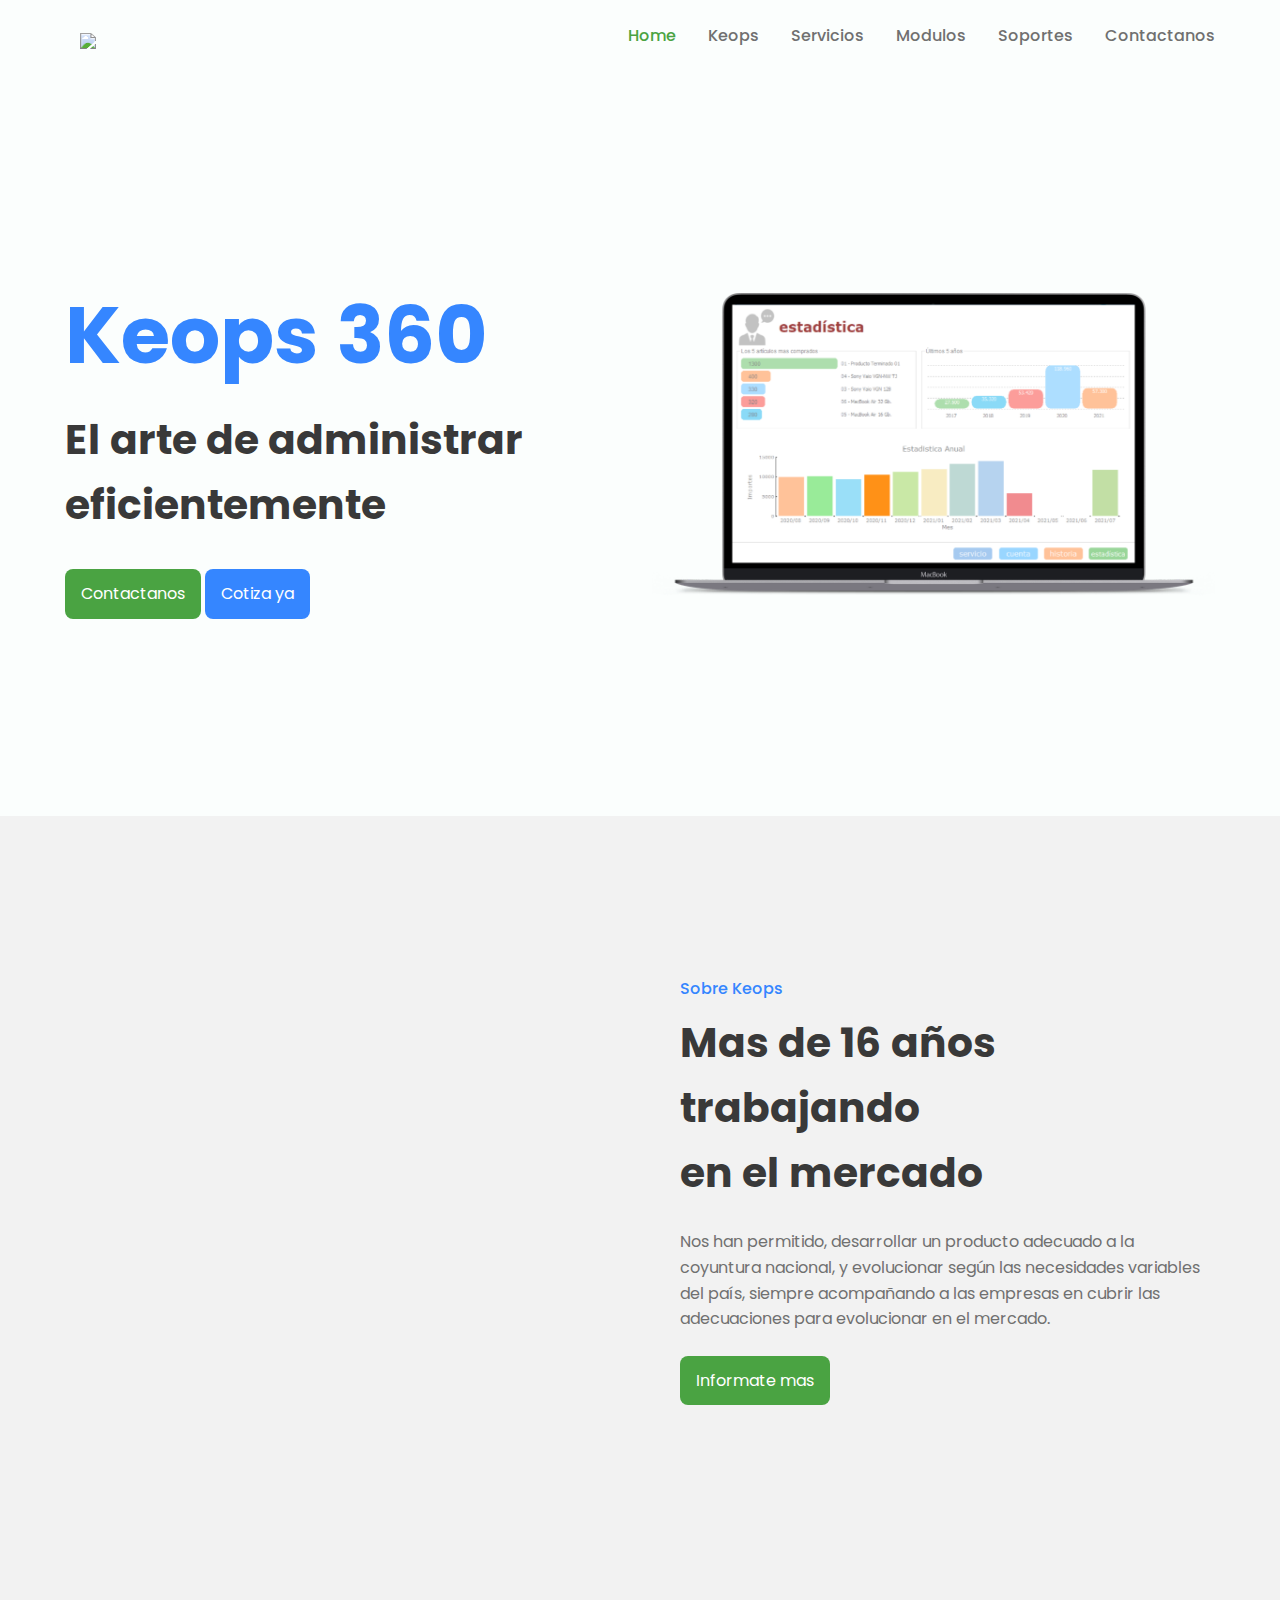
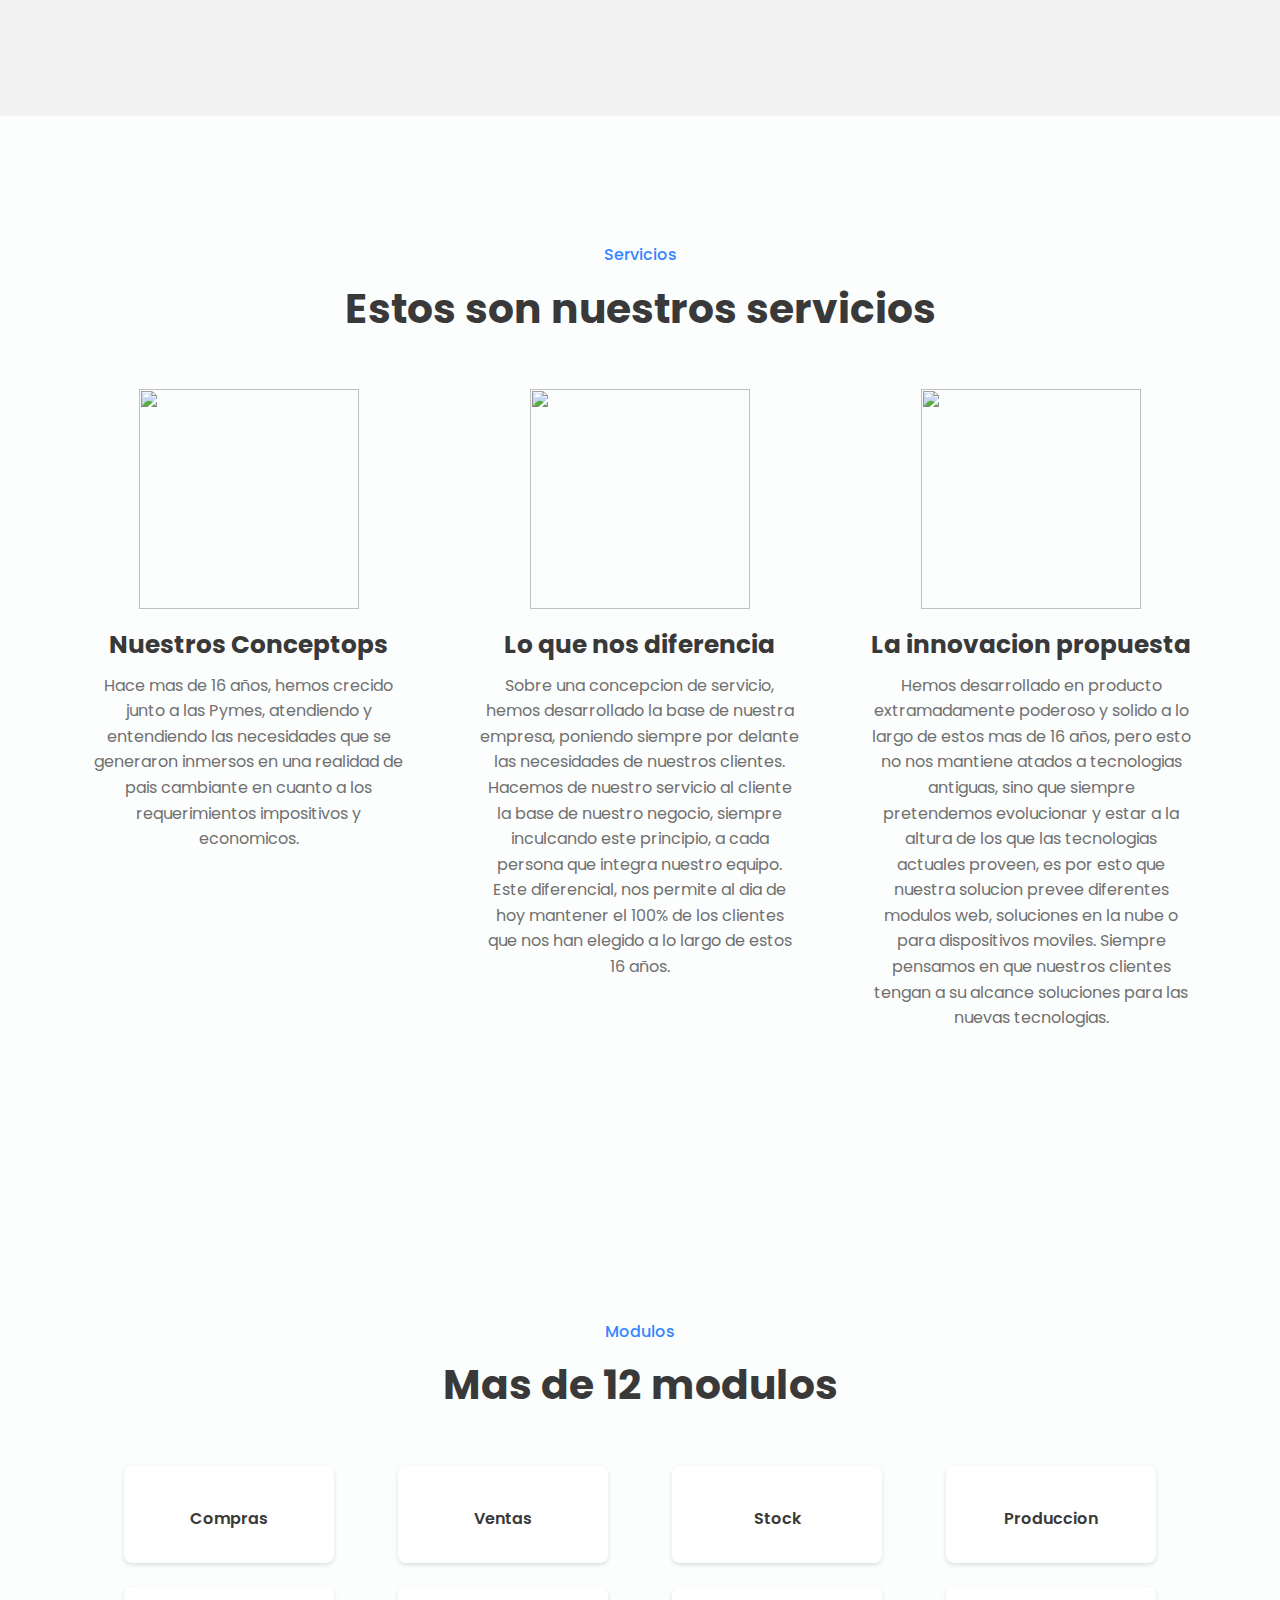
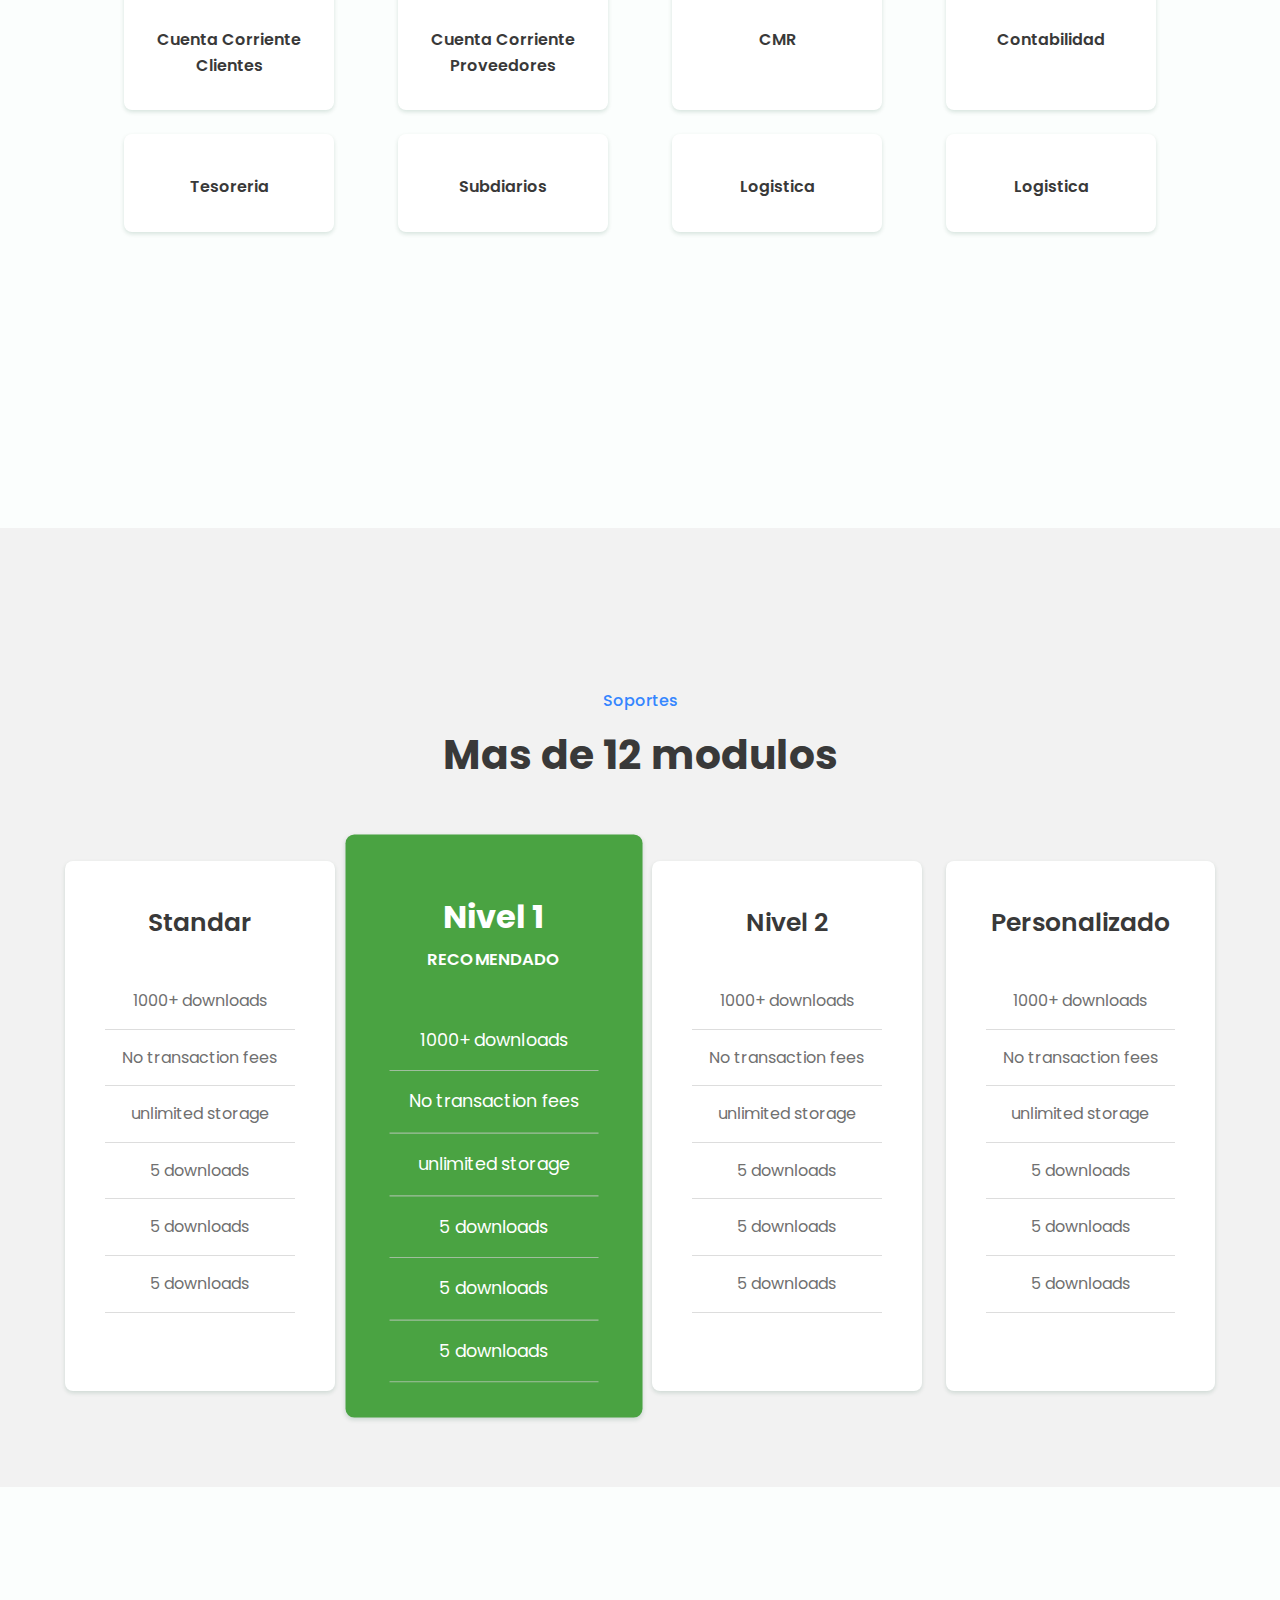
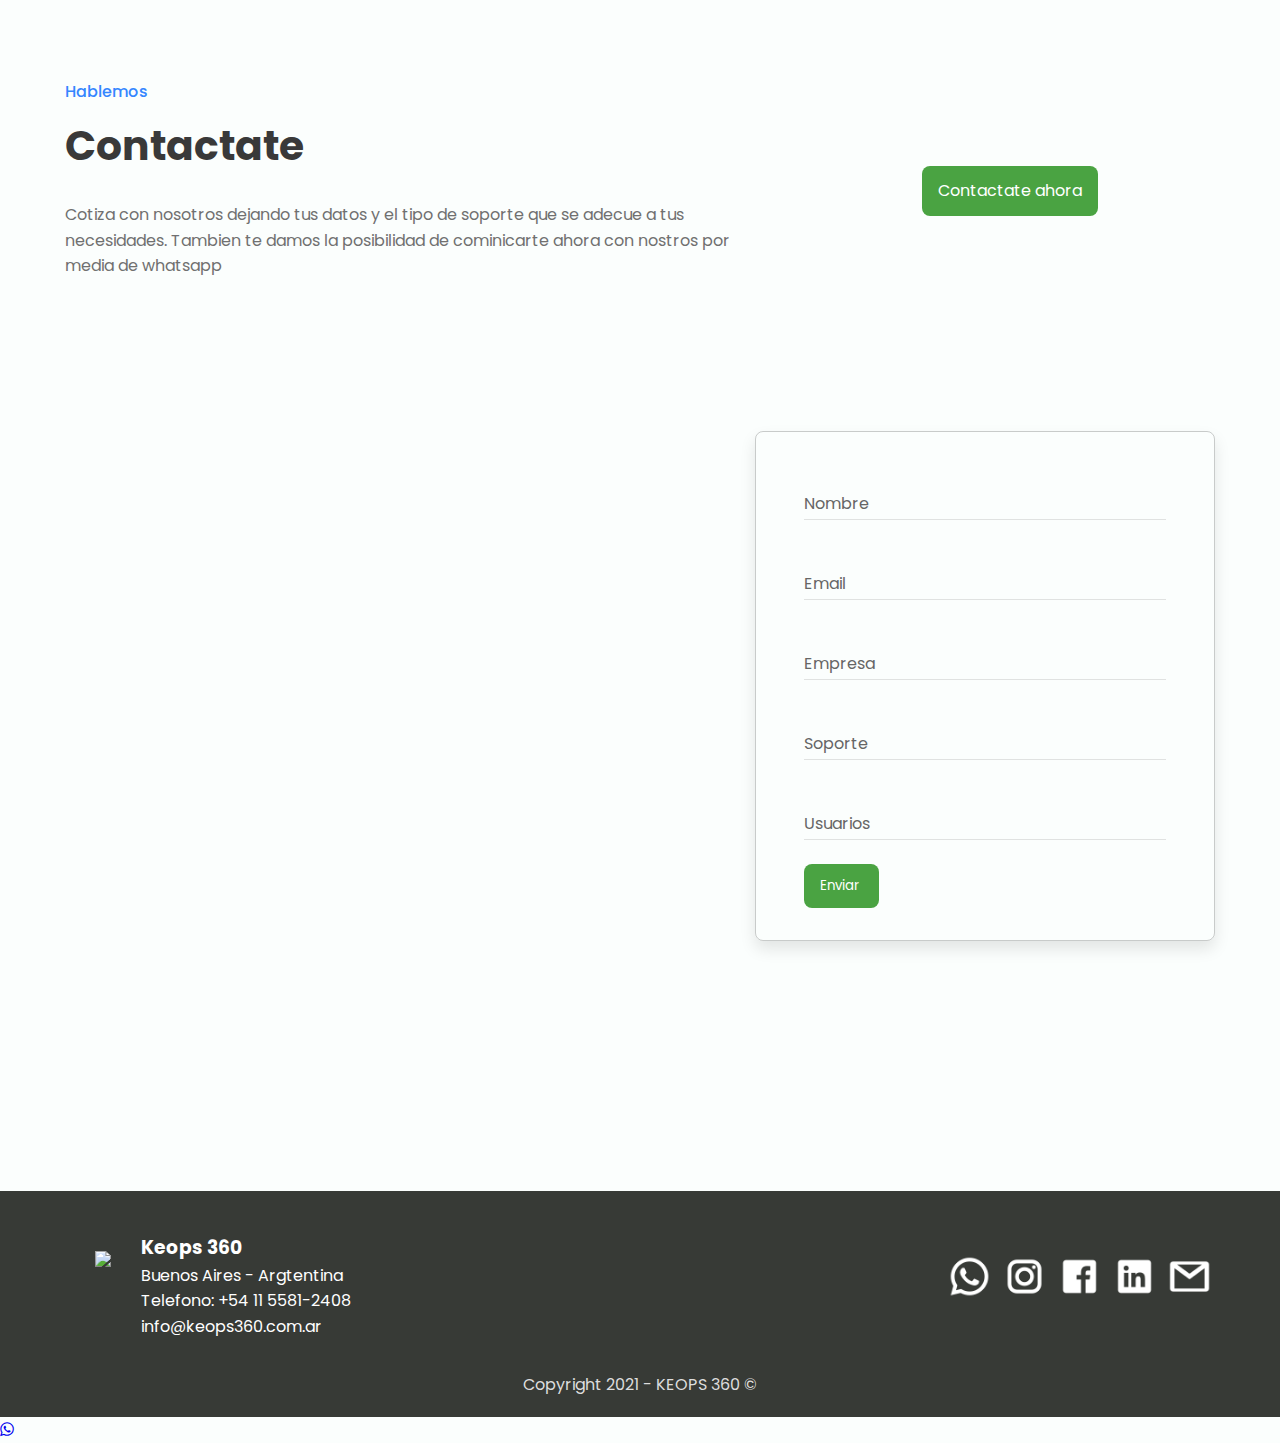
==== index.html @ cc4445fd "Update index.html" ====
<!DOCTYPE html>
<html lang="en">
    <head>
        
        <meta charset="UTF-8">
        <meta name="viewport" content="width=device-width, initial-scale=1.0">

        <!--========== BOX ICONS ==========-->
        <link href='https://cdn.jsdelivr.net/npm/boxicons@2.0.5/css/boxicons.min.css' rel='stylesheet'>

        <!--========== CSS ==========-->
        <link rel="stylesheet" href="assets/css/styles.css">
        <link rel="stylesheet" href="assets/css/wpp.css">
        <link rel="stylesheet" href="assets/css/soportes.css">

        <link rel="icon" href="/assets/img/logo-keops360.png">
        <title>Keops 360 - ERP</title>
        
    </head>
    <body>

        <!--========== SCROLL TOP ==========-->
        <a href="#" class="scrolltop" id="scroll-top">
            <i class='bx bx-chevron-up scrolltop__icon'></i>
        </a>

        <!--========== HEADER ==========-->
        <header class="l-header" id="header">
            <nav class="nav bd-container">
                <a href="#" class="nav__logo">
                    <img src="assets/img/keops360grande.png">
                </a>

                <div class="nav__menu" id="nav-menu">
                    <ul class="nav__list">
                        <li class="nav__item"><a href="#home" class="nav__link active-link">Home</a></li>
                        <li class="nav__item"><a href="#about" class="nav__link">Keops</a></li>
                        <li class="nav__item"><a href="#services" class="nav__link">Servicios</a></li>
                        <li class="nav__item"><a href="#menu" class="nav__link">Modulos</a></li>
                         <li class="nav__item"><a href="#soportes" class="nav__link">Soportes</a></li>
                        <li class="nav__item"><a href="#contact" class="nav__link">Contactanos</a></li>

                        <!-- <li><i class='bx bx-moon change-theme' id="theme-button"></i></li> -->
                    </ul>
                </div>

                <div class="nav__toggle" id="nav-toggle">
                    <i class='bx bx-menu'></i>
                </div>
            </nav>
            
        </header>

        <main class="l-main">
            <!--========== HOME ==========-->
            <section class="home" id="home">
                <div class="home__container bd-container bd-grid">
                    <div class="home__data">
                        <h1 class="home__title">Keops 360</h1>
                        <h2 class="home__subtitle">El arte de administrar <br> eficientemente</h2>
                        <a href="https://api.whatsapp.com/send/?phone=5491155812408"  class="button" target="_blank">Contactanos</a>
                        <a href="#contact"  class="button2">Cotiza ya</a>
                    </div>
    
                    <img src="assets/img/home-pc-sc4.png" alt="" class="home__img">
                </div>
            </section>

            <!--========== Water Wave ==========-->
            <section class="waves section" id="wave">
                <div class="wave wave1"></div>
                <div class="wave wave2"></div>
                <div class="wave wave3"></div>
            </section>
            <!--========== ABOUT ==========-->
            <section class="about section " id="about">
                <div class="about__container  bd-grid bd-container">
                    <div class="about__data">
                        <span class="section-subtitle about__initial">Sobre Keops</span>
                        <h2 class="section-title about__initial">Mas de 16 años trabajando<br>en el mercado</h2>
                        <p class="about__description">Nos han permitido, desarrollar un producto adecuado a la coyuntura nacional, y evolucionar según las necesidades variables del país, siempre acompañando a las empresas en cubrir las adecuaciones para evolucionar en el mercado.</p>
                        <a href="#contact" class="button">Informate mas </a>
                    </div>

                    <img src="assets/img/about1.jpg" alt="" class="about__img">
                </div>
            </section>

            <!--========== SERVICES ==========-->
            <section class="services section" id="services">
                <span class="section-subtitle ">Servicios</span>
                <h2 class="section-title ">Estos son nuestros servicios</h2>

                <div class="services__container  bd-grid  bd-container">
                    <div class="services__content">
                        <img class="services__img" src="/assets/img/conceptos.svg" > 
                        </img>
                        <h3 class="services__title">Nuestros Conceptops</h3>
                        <p class="services__description">Hace mas de 16 años, hemos crecido junto a las Pymes, atendiendo y entendiendo las necesidades que se generaron inmersos en una realidad de pais cambiante en cuanto a los requerimientos impositivos y economicos.</p>
                    </div>

                    <div class="services__content">
                        <img class="services__img" src="/assets/img/diferencia.svg" > 
                        </img>
                        <h3 class="services__title">Lo que nos diferencia</h3>
                        <p class="services__description">
                            Sobre una concepcion de servicio, hemos desarrollado la base de nuestra empresa, poniendo siempre por delante las necesidades de nuestros clientes. Hacemos de nuestro servicio al cliente la base de nuestro negocio, siempre inculcando este principio, a cada persona que integra nuestro equipo. Este diferencial, nos permite al dia de hoy mantener el 100% de los clientes que nos han elegido a lo largo de estos 16 años.</p>
                    </div>

                    <div class="services__content">
                        <img class="services__img"  src="/assets/img/innovacion.svg"> 
                        </img>
                        <h3 class="services__title">La innovacion propuesta</h3>
                        <p class="services__description">
                            Hemos desarrollado en producto extramadamente poderoso y solido a lo largo de estos mas de 16 años, pero esto no nos mantiene atados a tecnologias antiguas, sino que siempre pretendemos evolucionar y estar  a la altura de los que las tecnologias actuales proveen, es por esto que nuestra solucion prevee diferentes modulos web, soluciones en la nube o para dispositivos moviles. Siempre pensamos en que nuestros clientes tengan a su alcance soluciones para las nuevas tecnologias.</p>
                    </div>
                </div>
            </section>

            <!--========== MENU ==========-->
            <section class="menu section bd-container" id="menu">
                <span class="section-subtitle">Modulos</span>
                <h2 class="section-title">Mas de 12 modulos</h2>

                <div class="menu__container bd-grid">

                    <div class="menu__content">
                        <img src="assets/img/icon-compras.png" alt="" class="menu__img">
                        <h3 class="menu__name">Compras</h3>
                        <span class="menu__detail"></span>
                    </div>

                    <div class="menu__content">
                        <img src="assets/img/icon-ventas.png" alt="" class="menu__img">
                        <h3 class="menu__name">Ventas</h3>
                        <span class="menu__detail"></span>
                    </div>
                    
                    <div class="menu__content">
                        <img src="assets/img/icon-stock.png" alt="" class="menu__img">
                        <h3 class="menu__name">Stock</h3>
                        <span class="menu__detail"></span>
                    </div>
                    
                    <div class="menu__content">
                        <img src="assets/img/icon-produccion.png" alt="" class="menu__img">
                        <h3 class="menu__name">Produccion</h3>
                        <span class="menu__detail"></span>
                    </div>

                    <div class="menu__content">
                        <img src="assets/img/icon-cta-cte-clis.png" alt="" class="menu__img">
                        <h3 class="menu__name">Cuenta Corriente
                        Clientes</h3>
                        <span class="menu__detail"></span>
                    </div>
                    
                    <div class="menu__content">
                        <img src="assets/img/icon-cta-cte-prov.png" alt="" class="menu__img">
                        <h3 class="menu__name">Cuenta Corriente
                        Proveedores</h3>
                        <span class="menu__detail"></span>
                    </div>
                    
                    <div class="menu__content">
                        <img src="assets/img/icon-CRM.png" alt="" class="menu__img">
                        <h3 class="menu__name">CMR</h3>
                        <span class="menu__detail"></span>
                    </div>

                    <div class="menu__content">
                        <img src="assets/img/icon-contabilidad.png" alt="" class="menu__img">
                        <h3 class="menu__name">Contabilidad</h3>
                        <span class="menu__detail"></span>
                    </div>
                    
                    <div class="menu__content">
                        <img src="assets/img/icon-tesoreria.png" alt="" class="menu__img">
                        <h3 class="menu__name">Tesoreria</h3>
                        <span class="menu__detail"></span>
                    </div>
                    
                    <div class="menu__content">
                        <img src="assets/img/icon-subdiarios.png" alt="" class="menu__img">
                        <h3 class="menu__name">Subdiarios</h3>
                        <span class="menu__detail"></span>
                    </div>

                    <div class="menu__content">
                        <img src="assets/img/icon-compras.png" alt="" class="menu__img">
                        <h3 class="menu__name">Logistica</h3>
                        <span class="menu__detail"></span>
                    </div>
                    
                    <div class="menu__content">
                        <img src="assets/img/icon-stock.png" alt="" class="menu__img">
                        <h3 class="menu__name">Logistica</h3>
                        <span class="menu__detail"></span>
                    </div>
            
                </div>
            </section>

            <!--===== Sifras =======-->

            <!-- <section class="sifras  id="sifras">
                <span class="section-subtitle">Sifras</span>
                <h2 class="section-title">Nuestra historia reflejadas <br> en  numeros</h2>

                <div class="sifras__container  bd-grid">
                    <div class="sifras__content">
                        <h3 class="sifras__title">+4000</h3>
                        <p class="sifras__description">Clientes</p>
                    </div>

                    <div class="sifras__content">
                        <defs>
                            <clipPath id="clip0">
                                <rect width="64" height="64" fill="white"/>
                            </clipPath>
                        </defs>
                        <h3 class="sifras__title">+20</h3>
                        <p class="sifras__description">Modulos personalizables</p>
                    </div>

                    <div class="sifras__content">
                            <defs>
                                <clipPath id="clip0">
                                    <rect width="64" height="64" fill="white"/>
                                </clipPath>
                            </defs>
                        <h3 class="sifras__title"> +18</h3>
                        <p class="sifras__description">Años en el rubro</p>
                    </div>
                </div>
            </section> -->


            <!-- ===== Soportes ===== -->
            <section class="soportes section " id="soportes">
                <span class="section-subtitle">Soportes</span>
                <h2 class="section-title">Mas de 12 modulos</h2>

                <div class="soportes__container bd-container bd-grid">
                    <div class="soportes__content">
                        
                        <h3 class="soportes__name">Standar</h3>
                        <ul class="soportes__detail">
                            <li>  1000+ downloads </li>
                            <li>  No transaction fees </li>
                            <li>  unlimited storage </li>
                            <li>  5 downloads </li>
                            <li>  5 downloads </li>
                            <li>  5 downloads </li>
                        </ul>
                    </div>
                    <div class="soportes__content-r">
                        <div  class="soportes__name">
                            <h3> Nivel 1</h3>
                            <p class="recomendado"> RECOMENDADO</p>
                        </div>

                        <ul class="soportes__detail">
                            <li>  1000+ downloads </li>
                            <li>  No transaction fees </li>
                            <li>  unlimited storage </li>
                            <li>  5 downloads </li>
                            <li>  5 downloads </li>
                            <li>  5 downloads </li>
                        </ul>
                    </div>
                    
                    <div class="soportes__content"> 
                        <h3 class="soportes__name">Nivel 2</h3>
                        <ul class="soportes__detail">
                            <li>  1000+ downloads </li>
                            <li>  No transaction fees </li>
                            <li>  unlimited storage </li>
                            <li>  5 downloads </li>
                            <li>  5 downloads </li>
                            <li>  5 downloads </li>
                        </ul>
                    </div>
                    <div class="soportes__content">
                        <h3 class="soportes__name">Personalizado</h3>
                        <ul ">
                            <li>  1000+ downloads </li>
                            <li>  No transaction fees </li>
                            <li>  unlimited storage </li>
                            <li>  5 downloads </li>
                            <li>  5 downloads </li>
                            <li>  5 downloads </li>
                        </ul>
                    </div>
                </div>
            </section>


            <!-- ===== APP =======
            <section class="app section bd-container">
                <div class="app__container bd-grid">
                    <div class="app__data">
                        <span class="section-subtitle app__initial">App</span>
                        <h2 class="section-title app__initial">App is aviable</h2>
                        <p class="app__description">Find our application and download it, you can make reservations, food orders, see your deliveries on the way and much more.</p>
                        <div class="app__stores">
                            <a href="#"><img src="assets/img/app1.png" alt="" class="app__store"></a>
                            <a href="#"><img src="assets/img/app2.png" alt="" class="app__store"></a>
                        </div>
                    </div>

                    <img src="assets/img/movil-app.png" alt="" class="app__img">
                </div>
            </section> -->

            <!--========== CONTACT US ==========-->
            <section class="contact section bd-container" id="contact">
                <div class="contact__container bd-grid">
                    <div class="contact__data">
                        <span class="section-subtitle contact__initial">Hablemos</span>
                        <h2 class="section-title contact__initial">Contactate</h2>
                        <p class="contact__description">Cotiza con nosotros dejando tus datos y el tipo de soporte que se adecue a tus necesidades. Tambien te damos la posibilidad de cominicarte ahora con nostros por media de whatsapp </p>
                    </div>

                    <div class="contact__button">
                        <a href="//api.whatsapp.com/send/?phone=5491155812408" class="button">Contactate ahora</a>
                    </div>
                </div>
            </section>

            
            <!--========== CONTACT US - FORM ==========-->
            <section class="contact-form" id="contact-form">
                <div class="contact-form__container bd-container ">

                    <div class="img">
                        <img src="/assets/img/contact-verde.svg" alt="">
                    </div>
                
                    <form autocomplete="off" class="formulario" action="">
                        
                        <div class="inputBox">
                            <input required type="text" name="nombre" id="nombre" >
                            <label>Nombre </label>
                        </div>
                        <div class="inputBox" >
                            <input required type="email" name="email" id="email" >
                            <label>Email</label>
                        </div>
                        <div class="inputBox">
                            <input required type="text" name="empresa" id="empresa" >
                            <label>Empresa </label>
                        </div>
                        <div class="inputBox">    
                            <input required list="cars" name="soporte" id="soporte" >
                            <label>Soporte </label>
                                <datalist id="cars">
                                    <option value="Standar" />
                                    <option value="Nivel 1" />
                                    <option value="Nivel 2" />
                                    <option value="Personalizado"/>
                                </datalist>   
                        </div>
                        <div class="inputBox">
                            <input required type="number" name="usuarios" id="usuarios" >
                            <label>Usuarios</label>
                        </div>
                        <!-- <div class="inputBox">
                            <textarea requireds name="mensaje" id="mensaje" cols="30" rows="10"></textarea>
                            <label>Mensaje</label>
                        </div> -->
                        <input  type="submit" class="button" name="btn-enviar" id="btn-enviar" value="Enviar ">
                        <div class="resultado"></div>
                    </form>
                </div>
            </section>
        </main>

        <!--========== FOOTER ==========-->

        <footer class="piepagina" id="contactanos">
			<div class="contenedor bd-container">
				<div class="icono">
					<img src="/assets/img/keops360grande.png">
				</div>
				<div class="copyinfo">
                    <h3><span>Keops 360</span></h3>
					<p> Buenos Aires - Argtentina</p>
					<p> Telefono: +54 11 5581-2408</p>
					<p> info@keops360.com.ar </p>
				</div>
				<div class="redes">
                    <a href="https://api.whatsapp.com/send/?phone=5491155812408" target="_blank"><img src="assets/img/icon-whatsapp-w.png"></a>
                    <a href="https://www.instagram.com/keops.360/?hl=es" target="_blank"><img src="assets/img/icon-instagram-w.png"></a>
					<a href="" target="_blank"><img src="assets/img/icon-facebook-w.png"></a>
					<a href="" target="_blank"><img src="assets/img/icon-linkedin-w.png"></a>
					<a href="" target="_blank"><img src="assets/img/icon-gmail-w.png"></a>
				</div>
			</div>
			

			<div>
				<div class="copyright">
                    <a> Copyright 2021 - KEOPS 360 ©</a>
				</div>
			</div>
        </footer>

    <!-- footer section ends -->


        <main class="wpp">       
            <link rel="stylesheet" href="https://maxcdn.bootstrapcdn.com/font-awesome/4.5.0/css/font-awesome.min.css">
            <a href="https://api.whatsapp.com/send/?phone=5491155812408" class="float" target="_blank">
            <i class="fa fa-whatsapp my-float"></i>
            </a>
        </main>

        <!-- <footer class="footer id="footer"">
            <div class="footer__container bd-grid">
                <div class="footer__content">
                    <a href="#" class="footer__logo">Tasty Food</a>
                    <span class="footer__description">Restaurant</span>
                    <div>
                        <a href="#" class="footer__social"><i class='bx bxl-facebook'></i></a>
                        <a href="#" class="footer__social"><i class='bx bxl-instagram'></i></a>
                        <a href="#" class="footer__social"><i class='bx bxl-twitter'></i></a>
                    </div>
                </div>

                <div class="footer__content">
                    <h3 class="footer__title">Services</h3>
                    <ul>
                        <li><a href="#" class="footer__link">Delivery</a></li>
                        <li><a href="#" class="footer__link">Pricing</a></li>
                        <li><a href="#" class="footer__link">Fast food</a></li>
                        <li><a href="#" class="footer__link">Reserve your spot</a></li>
                    </ul>
                </div>

                <div class="footer__content">
                    <h3 class="footer__title">Information</h3>
                    <ul>
                        <li><a href="#" class="footer__link">Event</a></li>
                        <li><a href="#" class="footer__link">Contact us</a></li>
                        <li><a href="#" class="footer__link">Privacy policy</a></li>
                        <li><a href="#" class="footer__link">Terms of services</a></li>
                    </ul>
                </div>

                <div class="footer__content">
                    <h3 class="footer__title">Adress</h3>
                    <ul>
                        <li>Lima - Peru</li>
                        <li>Jr Union #999</li>
                        <li>999 - 888 - 777</li>
                        <li>tastyfood@email.com</li>
                    </ul>
                </div>
            </div>
            
            
            

            <p class="footer__copy">&#169; 2020 Bedimcode. All right reserved</p>
        </footer>

        <main class="wpp">       
            <link rel="stylesheet" href="https://maxcdn.bootstrapcdn.com/font-awesome/4.5.0/css/font-awesome.min.css">
            <a href="https://api.whatsapp.com/send/?phone=5491155812408" class="float" target="_blank">
            <i class="fa fa-whatsapp my-float"></i>
            </a>
        </main> -->

        <!--========== SCROLL REVEAL ==========-->
        <script src="https://unpkg.com/scrollreveal"></script>

        <!--========== MAIN JS ==========-->
        <script src="assets/js/main.js"></script>
    </body>
</html>
---- assets/css/styles.css ----
/*===== GOOGLE FONTS =====*/
@import url("https://fonts.googleapis.com/css2?family=Poppins:wght@400;500;600&display=swap");

/*===== VARIABLES CSS =====*/
:root {
  --header-height: 2rem;

  /*========== Colors ==========*/
  /* --first-color: #069C54; */
  --first-color: #3586ff;
  --first-color-alt: #4aa342;
  --title-color: #393939;
  --text-color: #707070;
  --text-color-light: #A6A6A6;
  --second-color:#f2f2f2;
  --body-color: #FBFEFD;
  --container-color: #FFFFFF;

  /*========== Font and typography ==========*/
  --body-font: 'Poppins', sans-serif;
  --biggest-font-size: 2.1rem;
  --h1-font-size: 1.75rem;
  --h2-font-size: 1.25rem;
  --h3-font-size: 1.25rem;
  --normal-font-size: 1rem;
  --small-font-size: 1rem;
  --smaller-font-size: 1rem;

  /*========== Font weight ==========*/
  --font-medium: 500;
  --font-semi-bold: 600;

  /*========== Margenes ==========*/
  --mb-1: .5rem;
  --mb-2: 1rem;
  --mb-3: 1.5rem;
  --mb-4: 2rem;
  --mb-5: 2.5rem;
  --mb-6: 3rem;

  /*========== z index ==========*/
  --z-tooltip: 10;
  --z-fixed: 100;
}

@media screen and (min-width: 768px){
  :root{
    --biggest-font-size: 5rem;
    --h1-font-size: 2.55rem;
    --h2-font-size: 1.75rem;
    --h3-font-size: 1.55rem;
    --normal-font-size: 1.rem;
    --small-font-size: 1rem;
    --smaller-font-size: 1rem;
  }
}

/*========== BASE ==========*/
*,::before,::after{
  box-sizing: border-box;
}

html{
  scroll-behavior: smooth;
}

/*========== Variables Dark theme ==========*/
body.dark-theme{
  --title-color: #F1F3F2;
  --second-color:#27302c86;
  --text-color: #C7D1CC;
  --body-color: #1D2521;
  --container-color: #27302C;
}

/*========== Button Dark/Light ==========*/
.change-theme{
  position: absolute;
  right: 1rem;
  top: 1.8rem;
  color: var(--text-color);
  font-size: 1rem;
  cursor: pointer;
}

body{
  margin: var(--header-height) 0 0 0;
  font-family: var(--body-font);
  font-size: var(--normal-font-size);
  background-color: var(--body-color);
  color: var(--text-color);
  line-height: 1.6;
}

h1,h2,h3,p,ul{
  margin: 0;
}

ul{
  padding: 0;
  list-style: none;
}

a{
  text-decoration: none;
}

img{
  max-width: 100%;
  height: auto;
}

/*========== CLASS CSS ==========*/
.section{
  margin: 1rem 0 2rem 0;
  padding-top: 100px;
  width: 100%;
}

.section-title, .section-subtitle{
  text-align: center;
}

.section-title{
  font-size: var(--h1-font-size);
  color: var(--title-color);
  margin-bottom: var(--mb-3);
}

.section-subtitle{
  display: block;
  color: var(--first-color);
  font-weight: var(--font-medium);
  margin-bottom: var(--mb-1);
}

/*========== LAYOUT ==========*/
.bd-container{
  max-width: 1280px;
  width: calc(100% - 2rem);
  margin-left: var(--mb-2);
  margin-right: var(--mb-2);
}

.bd-grid{
  display: grid;
  gap: 1.5rem;
}

.l-header{
  width: 100%;
  position: fixed;
  top: 0;
  left: 0;
  z-index: var(--z-fixed);
  background-color: var(--body-color);
}

/*========== NAV ==========*/
.nav{
  width: 100%;
  height: var(--header-height)+ 1rem;
  display: flex;
  justify-content: space-between;
  align-items: center;
}

@media screen and (max-width: 768px){
  .nav__menu{
    position: fixed;
    top: 58px;
    right: 0%;
    left: 100%;
    width: 100%;
    padding: 1.5rem 0 1rem;
    text-align: center;
    background-color: var(--body-color);
    transition: .4s;
    box-shadow: 0 4px 4px rgba(0,0,0,.1);
    border-radius: 0 0 1rem 1rem;
    z-index: var(--z-fixed);
  }
}

.nav__item{
  margin-bottom: var(--mb-2);
}

.nav__link, .nav__logo, .nav__toggle{
  color: var(--text-color);
  font-weight: var(--font-medium);
}

.nav__logo img{
  width: 150px;
  margin: 9px 0px 0px 30px
}

.nav__link{
  transition: .3s;
}

.nav__link:hover{
  color: var(--first-color); 
}

.nav__toggle{
  font-size: 2rem;
    margin: 6px 30px 0px 0px;
  cursor: pointer;
}

/* Show menu */
.show-menu{
  left: 0px;
}

/* Active menu */
.active-link{
  color: var(--first-color-alt);
}

/* Change background header */
.scroll-header{
  box-shadow: 0 2px 4px rgba(0,0,0,.1);
}

/* Scroll top */
.scrolltop{
  position: fixed;
  right: 1.6rem;
  bottom: -20%;
  display: flex;
  justify-content: center;
  align-items: center;
  padding: .3rem;
  background: rgba(6,156,84,.5);
  border-radius: .4rem;
  z-index: var(--z-tooltip);
  transition: .4s;
  visibility: hidden;
}

.scrolltop:hover{
  background-color: var(--first-color-alt);
}

.scrolltop__icon{
  font-size: 1.8rem;
  color: var(--body-color);
}

/* Show scrolltop */
.show-scroll{
  visibility: visible;
  bottom: 6rem;
}

/*========== HOME ==========*/
.home{
  height: 80vh;
}

.home__container{
  align-content: center;
  padding-top: 40px;
  /* text-align: center; */
}

.home__title{
  font-size: var(--biggest-font-size);
  color: var(--first-color);
  margin-bottom: var(--mb-1);
}

.home__subtitle{
  font-size: var(--h1-font-size);
  color: var(--title-color);
  margin-bottom: var(--mb-4);
}

.home__img{
  width: 100%;
  justify-self: center;
  z-index: 20;
}

/*========== BUTTONS ==========*/
.button{
  display: inline-block;
  background-color: var(--first-color-alt);
  color: #FFF;
  padding: .75rem 1rem;
  border-radius: .5rem;
  transition: .3s;
}


.button2{
  display: inline-block;
  background-color: var(--first-color);
  color: #FFF;
  padding: .75rem 1rem;
  border-radius: .5rem;
  transition: .3s;
}

/*========== WAVES ==========*/
.waves{
  position: relative;
  width: 100%;
  height: 100%;
  overflow: hidden;
  margin-bottom: -34px;
}

.waves .wave{
  position: absolute;
  bottom:0;
  left: 0;
  width: 100%;
  height: 100px;
  background: url(/assets/img/wave1.png);
  background-size: 1000px 100px ;
}

.waves .wave.wave1{
  animation: animate 4s linear infinite;
  z-index: 10;
  opacity: 1;
  animation-delay: 0s;
  bottom:0;
}

.waves .wave.wave2{
  animation: animate2 5s linear infinite;
  z-index: 9;
  opacity: 0.75;
  animation-delay: .5s;
  bottom:0;
}

.waves .wave.wave3{
  animation: animate2 3s linear infinite;
  z-index: 8;
  opacity: 0.5;
  animation-delay: -2s;
  bottom:15;
}

@keyframes animate{
    0%
    {
      background-position-x:0;
    }
    100%
    {
      background-position-x: 1000px;
    }
}

@keyframes animate2{
  0%
  {
    background-position-x:0;
  }
  100%
  {
    background-position-x: -1000px;
  }
}

@keyframes animate3{
  0%
  {
    background-position-x:0;
  }
  100%
  {
    background-position-x: -1000px;
  }
}




/*========== ABOUT ==========*/
.about{
  background-color: var(--second-color);
  margin-bottom: -34px;
}

.about__data{
  text-align: center;
  
}

.about__description{
  margin-bottom: var(--mb-3);
  color: var(--text-color);
}

.about__img{
  width: 280px;
  border-radius: .5rem;
  justify-self: center;
}

/*========== SERVICES ==========*/
.services{
  /* background-color: var(--second-color); */
  height: 100%;
  padding-bottom: 100px;
}

.services__container{
  row-gap: 2.5rem;
  grid-template-columns: repeat(auto-fit, minmax(320px, 1fr));
}

.services__content{
  text-align: center;
}

.services__img{
  width: 220px;
  height: 220px;
  fill: var(--first-color);
  margin-bottom: var(--mb-2);
}

.services__title{
  font-size: var(--h3-font-size);
  color: var(--title-color);
  margin-bottom: var(--mb-1);
}

.services__description{
  padding: 0 1.5rem;
}

/*========== MENU ==========*/
.menu{
  height: 100%;
  margin-bottom: 200px;
}

.menu__container{
  grid-template-columns: repeat(1, 1fr);
  justify-content: center;
  
}

.menu__content{
  position: relative;
  display: flex;
  flex-direction: column;
  background-color: var(--container-color);
  border-radius: .5rem;
  box-shadow: 0 2px 4px rgba(3,74,40,.15);
  padding: .75rem;
  text-align: center;
  transition: .8s;
}

.menu__img{
  width: 100px;
  align-self: center;
  margin-bottom: var(--mb-2);
}

.menu__name, .menu__preci{
  font-weight: var(--font-semi-bold);
  color: var(--title-color);
}

.menu__name{
  font-size: var(--normal-font-size);
}

.menu__detail, .menu__preci{
  font-size: var(--small-font-size);
}

.menu__detail{
  margin-bottom: var(--mb-1);
}

/* ========== APP ==========
.app__data{
  text-align: center;
}

.app__description{
  margin-bottom: var(--mb-5);
}

.app__stores{
  margin-bottom: var(--mb-4);
}

.app__store{
  width: 120px;
  margin: 0 var(--mb-1);
}

.app__img{
  width: 230px;
  justify-self: center;
}

/*========== Sifras ==========*/
/* .sifras{
  color: var(--title-color);
}

.sifras .section-title{
  color: var(--title-color);
}

.sifras__container{
  row-gap: 2.5rem;
  grid-template-columns: repeat(auto-fit, minmax(320px, 1fr));
  
}

.sifras__content{
  text-align: center;
  font-size: 20px;
  
}

.sifras__title{
  font-size: var(--h3-font-size);
  color: var(--first-color-alt);
  margin-bottom: var(--mb-1);
}

.sifras__description{
  padding: 0 1.5rem;
} */

/*========== Soportes ==========*/
.soportes{
  background-color: var(--second-color);
}

.soportes__container{
  grid-template-columns: repeat(1, 1fr);
  height: 100%;
  justify-content: center;

}

.soportes__content,
.soportes__content-r{
  position: relative;
  display: flex;
  flex-direction: column;
  background-color: var(--container-color);
  border-radius: .5rem;
  box-shadow: 0 2px 4px rgba(3,74,40,.15);
  padding: 0.75rem 0 2rem 0;
  text-align: center;
  margin-top: 50px;
  transition: .8s;
}


.soportes__content-r{
  background-color: var(--first-color-alt);
  color: #fff;
  transform: scale(1.0);
}

.soportes .soportes__content-r .recomendado{
  color: var();
  font-weight: 600;
  font-size: 15px;
  line-height: 2;
  border-top: 1px;
  width: 100%;
  height: 100%;
}


.soportes__content-r .soportes__name{
  color: #fff;
  margin-top: 10px;
}

.soportes__name{
  font-weight: var(--font-semi-bold);
  font-size: 25px;
  color: var(--title-color);
  padding:30px 0;
}

.soportes li{
  font-size: var(--small-font-size);
  padding: 15px 0;
  margin:0 40px;
  border-bottom: solid 1px #ccca;
}

/*========== CONTACT ==========*/
.contact__container{
  text-align: center;
}

.contact__description{
  margin-bottom: var(--mb-3);
}

/*========== CONTACT-FOMR ==========*/
.contact-form__container{
  margin-bottom: 100px;
}

.contact-form__container .img{
  margin-bottom: 100px;
  width:100%;
}

.contact-form__container form{
  width: 100%;
  padding:2rem 3rem;
  border:.1rem solid rgba(0,0,0,.2);
  box-shadow: 0 .5rem 1rem rgba(0,0,0,.1);
  border-radius: .5rem;

}

.contact-form__container form .inputBox{
  position: relative;
}

.contact-form__container form .inputBox input, 
.contact-form__container form .inputBox textarea{
  border: 0px;
  width:100%;
  background:none;
  color:#666;
  margin:1.5rem 0;
  padding:.5rem 0;
  border-bottom: solid 1px #aaa5;
  text-transform: none;
}

.contact-form__container form .inputBox textarea{
  resize: none;
  height: 5rem;
}

.contact-form__container form .inputBox label{
  position: absolute;
  top:1.7rem; 
  left:0;
  color:#666;
  transition: .2s linear;
}

.contact-form__container form .inputBox input:focus ~ label,
.contact-form__container form .inputBox input:valid ~ label,
.contact-form__container form .inputBox textarea:focus ~ label,
.contact-form__container form .inputBox textarea:valid ~ label{
  top:-.5rem;
  color:var(--first-color-alt);
  outline: 0 none;
}

.contact-form__container input:focus,
.contact-form__container input[type]:focus,
.contact-form__container form .inputBox textarea:focus,
.contact-form__container form .inputBox textarea[type]:focus{
  outline: 0 none;
  font-family:var(--body-font);
}

.contact-form__container .button{
  font-family:var(--body-font);
  border:none;
  box-shadow: none;
}


/*========== FOOTER ==========*/
footer {
  padding: center;
  background: #373a36;
  color: #ddd;
}

footer .contenedor{
  display: flex;
  box-sizing: border-box;
  flex-wrap: wrap;
}

.icono img{
  width: 260px;
  padding: 60px 30px;

}

.copyinfo {
  padding-top: 10px;
  flex-grow: 1;
  flex-shrink: 1;
  margin-right: 20px;
  color: #fff;
  margin: 2rem auto;
  font-size:var(--normal-font-size);
}

.copyinfo h3 span{
  font-size: var(--normal-font-size);
  text-decoration: none;
}

.redes {
  padding: 60px 0px;
  flex-wrap: nowrap;
}

.redes img {
  width: 45px;
  margin: 3px;
  flex-wrap: nowrap;
  transition: transform .2s;
}

.redes img:hover{
  transform: scale(1);
}


.copyright {
  text-align: center;
  padding-bottom: 20px;
  font-size:var(--smaller-font-size);
}

















/*========== MEDIA QUERIES ==========*/
@media screen and (min-width: 576px){
    .scrolltop{
      right: 3.25rem;
      bottom: -2%;
    }
    /* Show scrolltop */
    .show-scroll{
      bottom: 7.5rem;
    }

    .home{
        padding-top: 0px;
        height: 66vh;
    }

    
  .home__container,
  .about__container,
  .app__container{
    grid-template-columns: repeat(2,1fr);
    align-items: center;
  }

  .services__container{
    row-gap: 2.5rem;
    grid-template-columns: repeat(auto-fit, minmax(300px, 1fr));
  }

  .about__data, .about__initial,
  .app__data, .app__initial,
  .contact__container, .contact__initial{
    text-align: initial;
  }

  .about__img, .app__img{
    width: 380px;
    order: -1;
  }

  .menu__container{
    grid-template-columns: repeat(2, 210px);
}

  .contact__container{
    grid-template-columns: 1.75fr 1fr;
    align-items: center;
  }
  .contact__button{
    justify-self: center;
  }
  .soportes__container{
    grid-template-columns: repeat(2, 1fr);
  }

  
  

  .contact-form__container{
    display: flex;
    align-items: center;
    justify-content: center;
    flex-wrap: wrap;
    padding-bottom: 150px;
    padding-top: -100px;
  }
}
 















@media screen and (min-width: 768px){
  body{
    margin: 0;
  }

  .button:hover{
    background-color: var(--first-color);
  }

  .button2:hover{
    background-color: var(--first-color-alt);
  }

  .section{
    padding: 10rem 0px 6rem;
    margin-top: 0px;
  }

  .bd-container{
    max-width: 940px;
  }

  .nav{
    height: calc(var(--header-height) + 2.5rem);
  }
    
  .nav__logo {
      width: 190px;
      margin: 9px 0px 0px 15px;
      max-width: 768px
  }

  .nav__logo img{
   width: 100%;
   margin: 0px 0px 0px 0px
}
    
  .nav__list{
    display: flex;
  }
  .nav__item{
    margin-left: var(--mb-4);
    margin-bottom: 0;
  }
  .nav__toggle{
    display: none;
  }

  .change-theme{
    position: initial;
    margin-left: var(--mb-2);
  }

  .home__container{
    height: 100vh;
    padding-top: 250px;
    /* text-align: center; */
  }

  .about{
  height: 100vh;
}


  .services__container{
    row-gap: 2.5rem;
    grid-template-columns: repeat(auto-fit, minmax(250px, 1fr));
  }

  .services__container,
  .menu__container{
    margin-top: var(--mb-6);
  }

  

  .menu__container{
    grid-template-columns: repeat(3, 210px);
    column-gap: 3rem;
  }
    
  .menu__container .menu__content{
    padding: 1.5rem;
    transition: .1s linear;
  }

  .menu__container .menu__content:hover{
    transform: scale(1.07);
  }
    
  .menu__img{
    width: 130px;
  }

  .app__store{
    margin: 0 var(--mb-1) 0 0;
  }

  .soportes__content-r{
    transform: scale(1.1);
  }
  
  .contact-form__container form{
    width: 40%;
  }

  .contact-form__container .img{
    flex:1 1 15rem;
    margin-bottom: 0px;
  }

  .contact-form__container .img img{
    padding :3rem 3rem 0rem 0;
    width:100%;
  }

}












@media screen and (min-width: 960px){
  .bd-container{
    margin-left: auto;
    margin-right: auto;
    max-width: 1150px;
  }
  .nav__logo img{
    width: 170px;
    margin: 9px 0px 0px 0px
  }

  .home__img{
    width: 900px;
  }

  .menu__container{
    grid-template-columns: repeat(4, 210px);
    column-gap: 4rem;
  }

  .about__container,
  .app__container{
    column-gap: 5rem;
  }
  
  .soportes__container{
    grid-template-columns: repeat(4, 1fr);
  }
  
}










/* For tall screens on mobiles y desktop*/
@media screen and (min-height: 721px){
    .home__container {
      height: 640px;
    }
}



@media screen and (min-width: 1480px){
  .bd-container{
    margin-left: auto;
    margin-right: auto;
    max-width: 1280px;
  }

  .menu__container{
    grid-template-columns: repeat(5, 210px);
    column-gap: 4rem;
  }
}
---- assets/css/soportes.css ----
.pricing{
    height: 100hv;
    padding-top: 150px;
    padding-bottom: 150px;
    background-color: #f2f2f2;
}

.pricing .box-container{
    display: flex;
    align-items: center;
    justify-content: center;
    flex-wrap: wrap;
    width: 100%;
    display: grid;
    grid-template-columns: 1fr 1fr 1fr 1fr;
}

.pricing .box-container .box{
    flex:1 1 27rem;
    margin: 1rem;
    background:#fff;
    border:.1rem solid rgba(0,0,0,.2);
    box-shadow: 0 .5rem 1rem rgba(0,0,0,.1);
    border-radius: .5rem;
    text-align: center;
    padding-bottom: 3rem;
    max-width: 1420px; 
    
}

.pricing .box-container .box:nth-child(2),
.pricing .box-container .box:hover{
    border:.2rem solid #f00;
}

.pricing .box-container .box .recomendado{
    background: #f00;
    color: #fff;
    font-weight: 600;
    font-size: 15px;
    line-height: 2;
    border: solid 3px #f00;
    width: 100%;
    height: 100%
}


.pricing .box-container .box .title{
    color:#63814b;
    font-size: 3rem;
    padding: 4rem 0 ;
}

.pricing .box-container .box ul{
    padding:1rem 0;
    list-style: none;
}

.pricing .box-container .box ul li{
    font-size: 1.7rem;
    color:#666;
    line-height: 1.4;
    padding: 12px 0;
    border-bottom: solid 1px #ddd;
    color: #404040;
}

.pricing .box-container .box ul li .fa-check{
    color:lightgreen;
}

.pricing .box-container .box ul li .fa-times{
    color:tomato;
}



.btn:hover{
    transform: scale(1.1);
}

@media (max-width:1200px){
    .pricing{
        padding-top: 150px;
        padding-bottom: 150px;
    }
    .pricing .box-container{
        grid-template-columns: 1fr 1fr;
        padding: 150px 0px;
    }
}

@media (max-width:600px){
    .pricing .box-container{
        grid-template-columns: 1fr;
    }
    .pricing{
        padding-top:0px;
    }
    .pricing .box-container{
        padding: 0px 0px;
    }
}
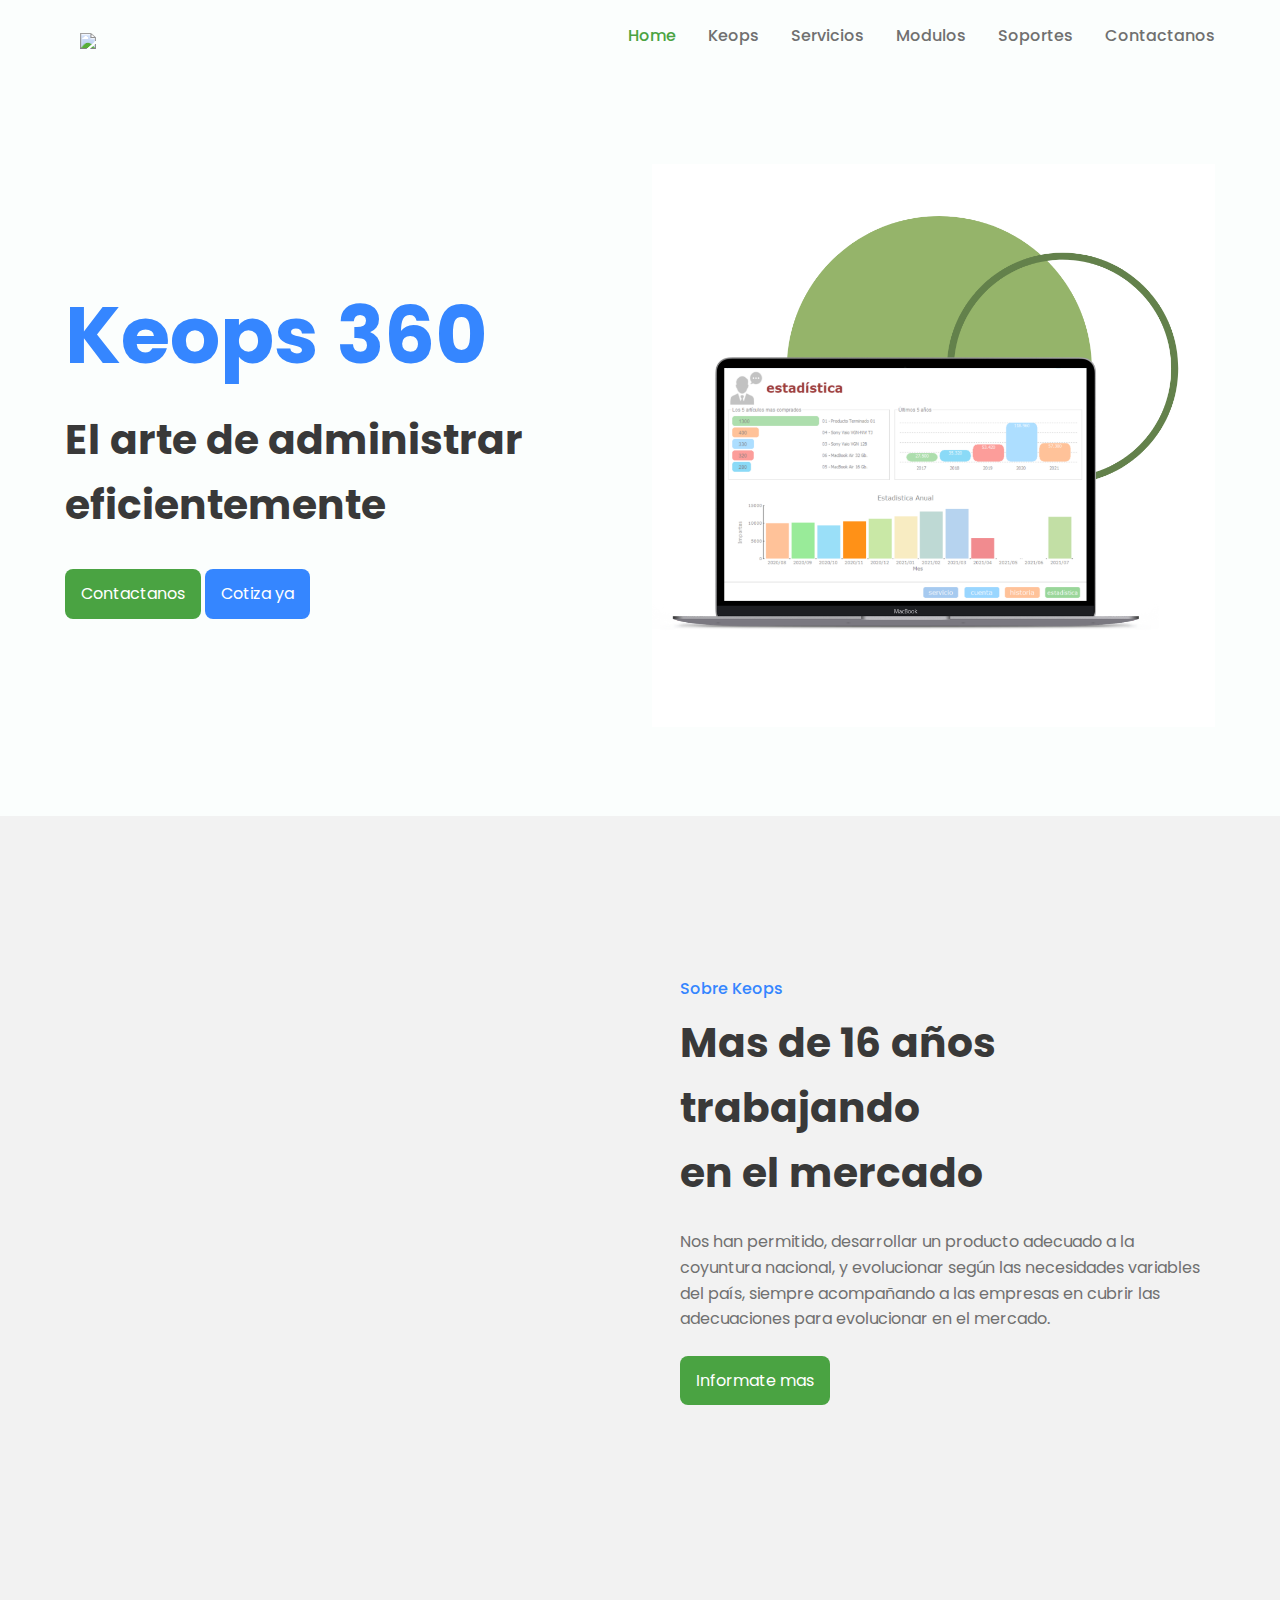
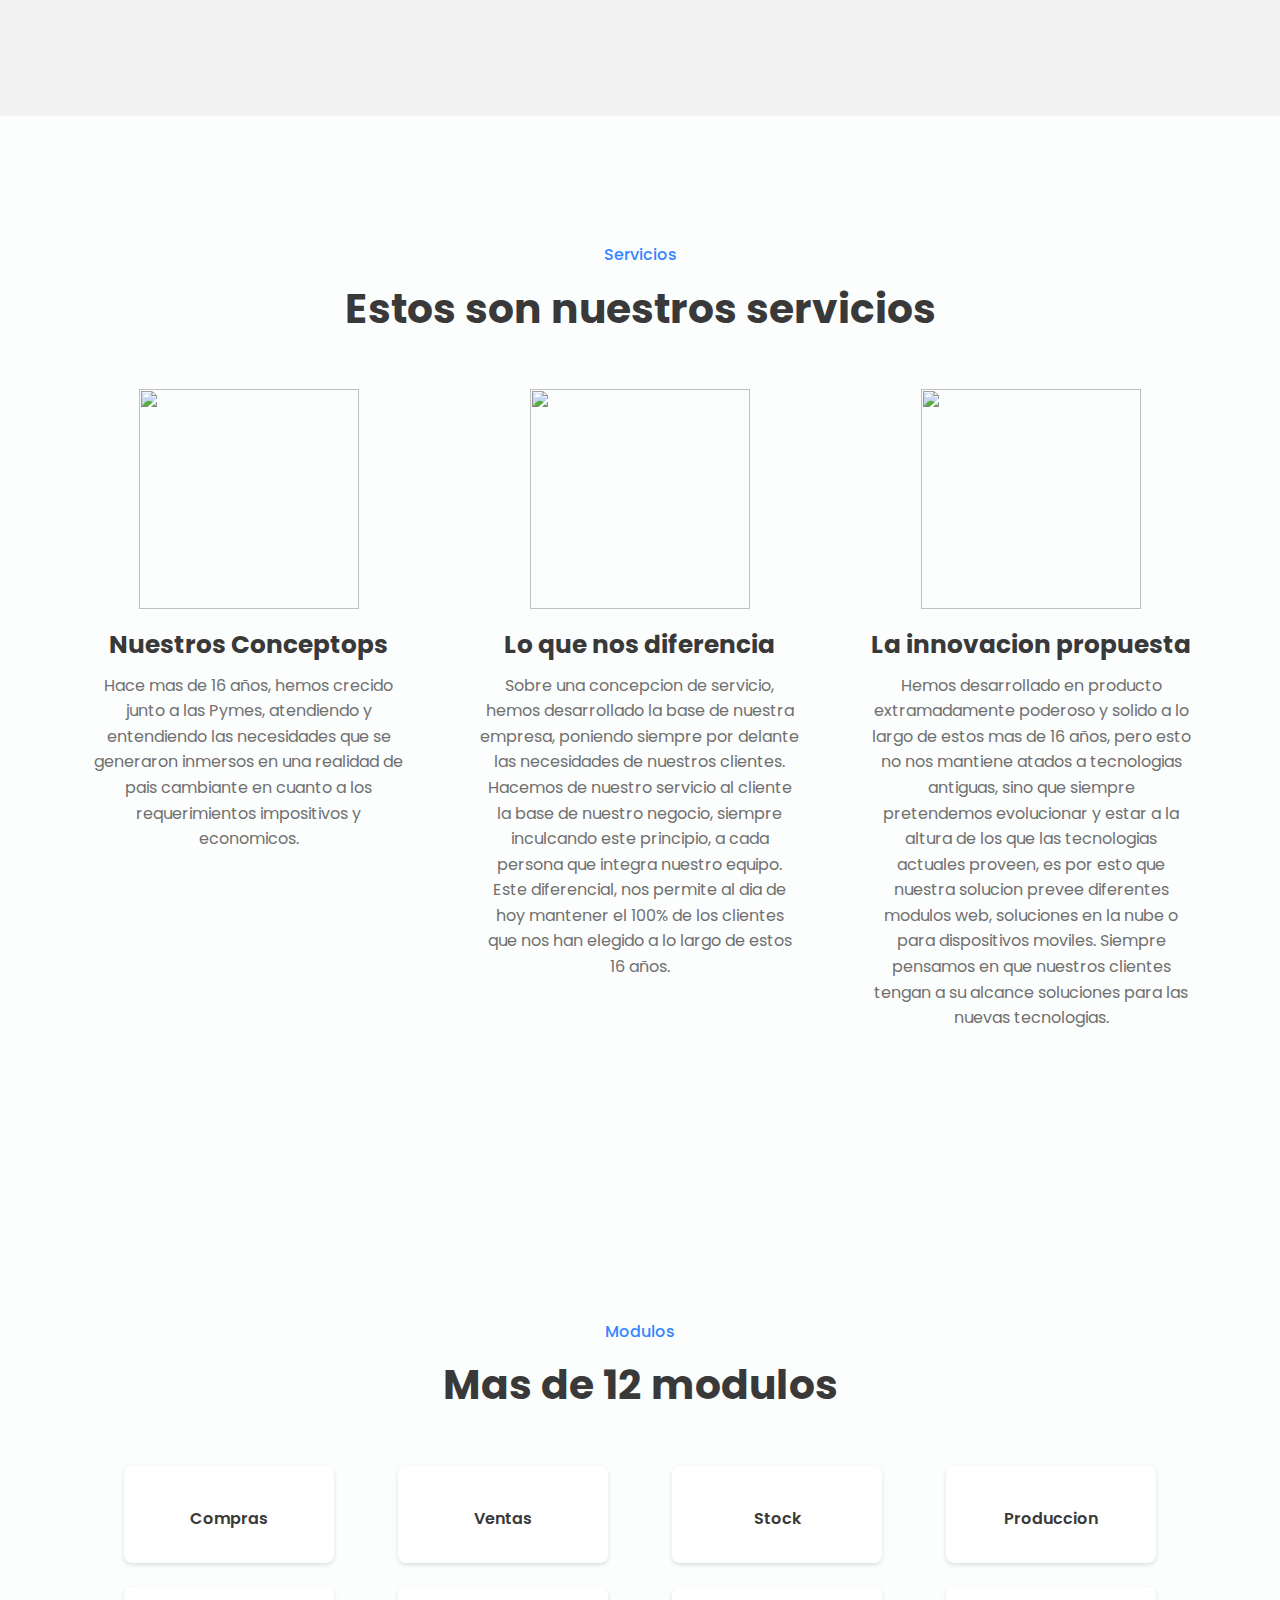
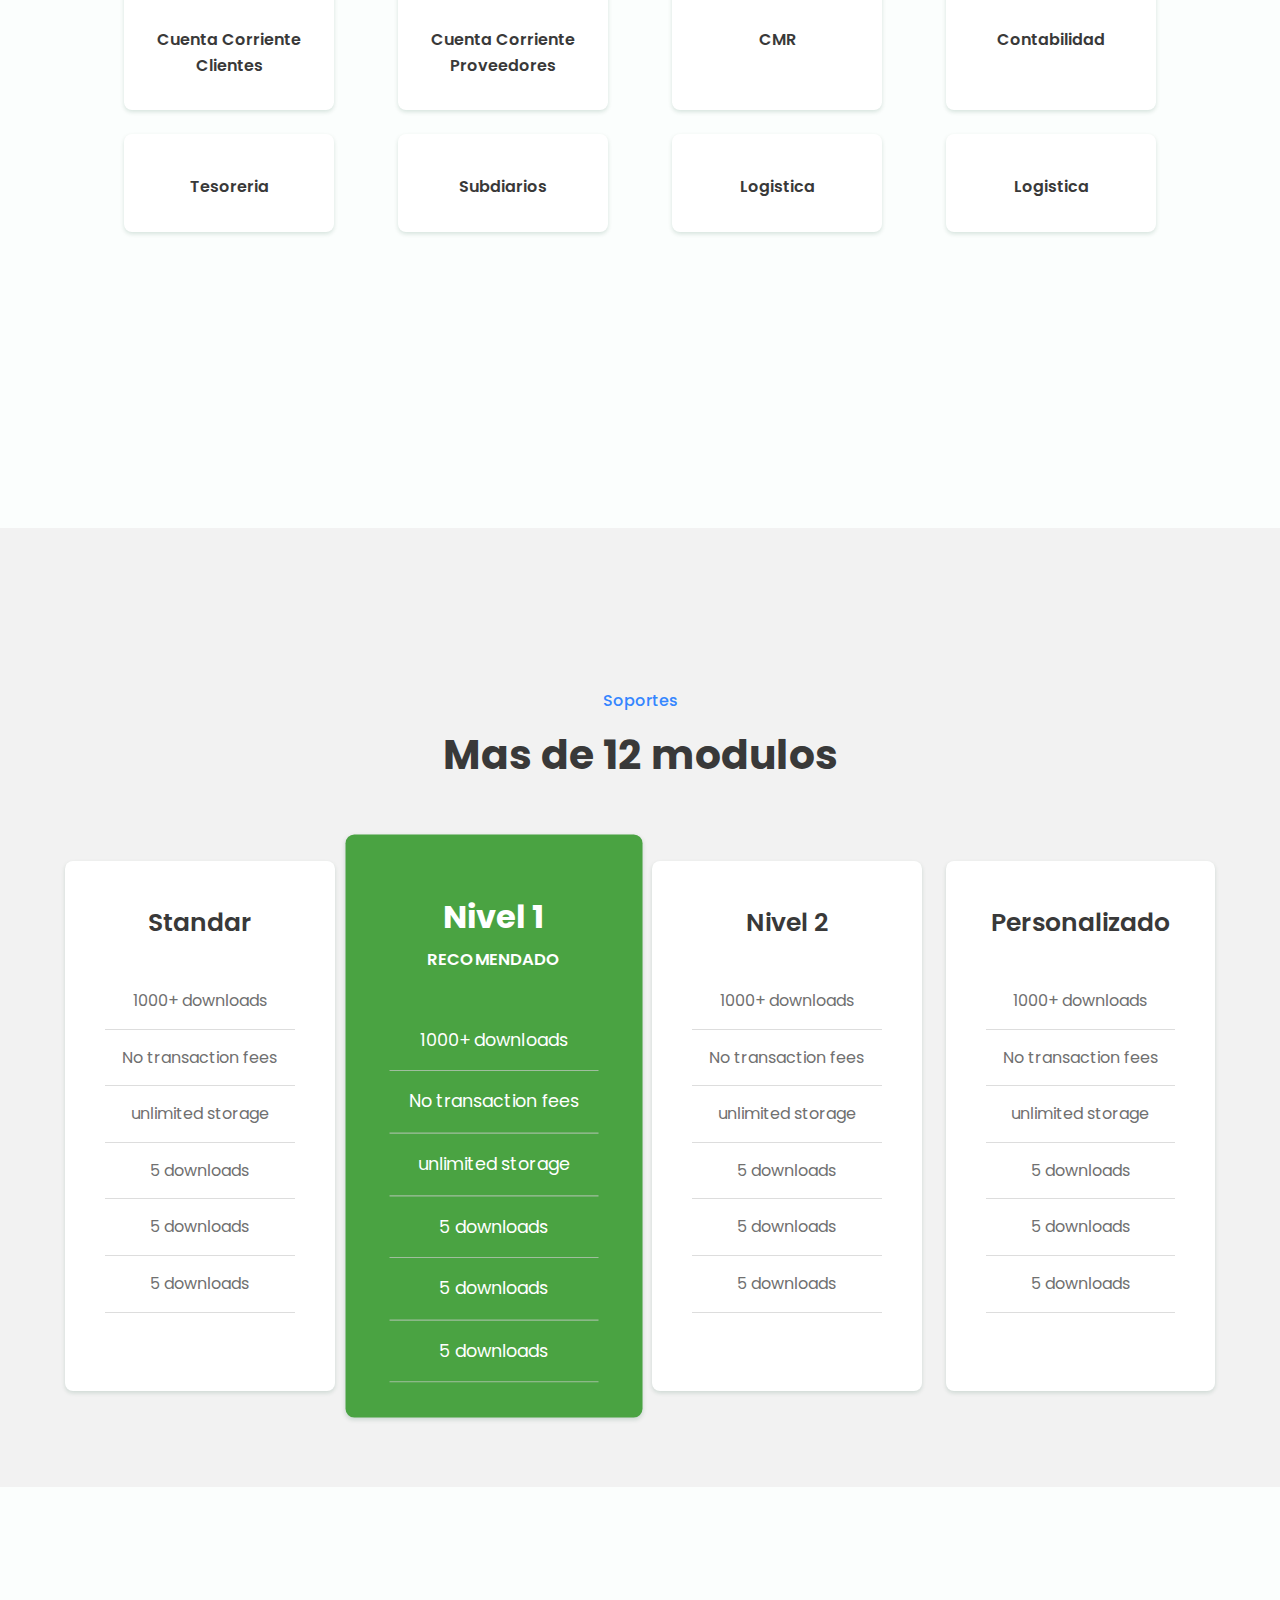
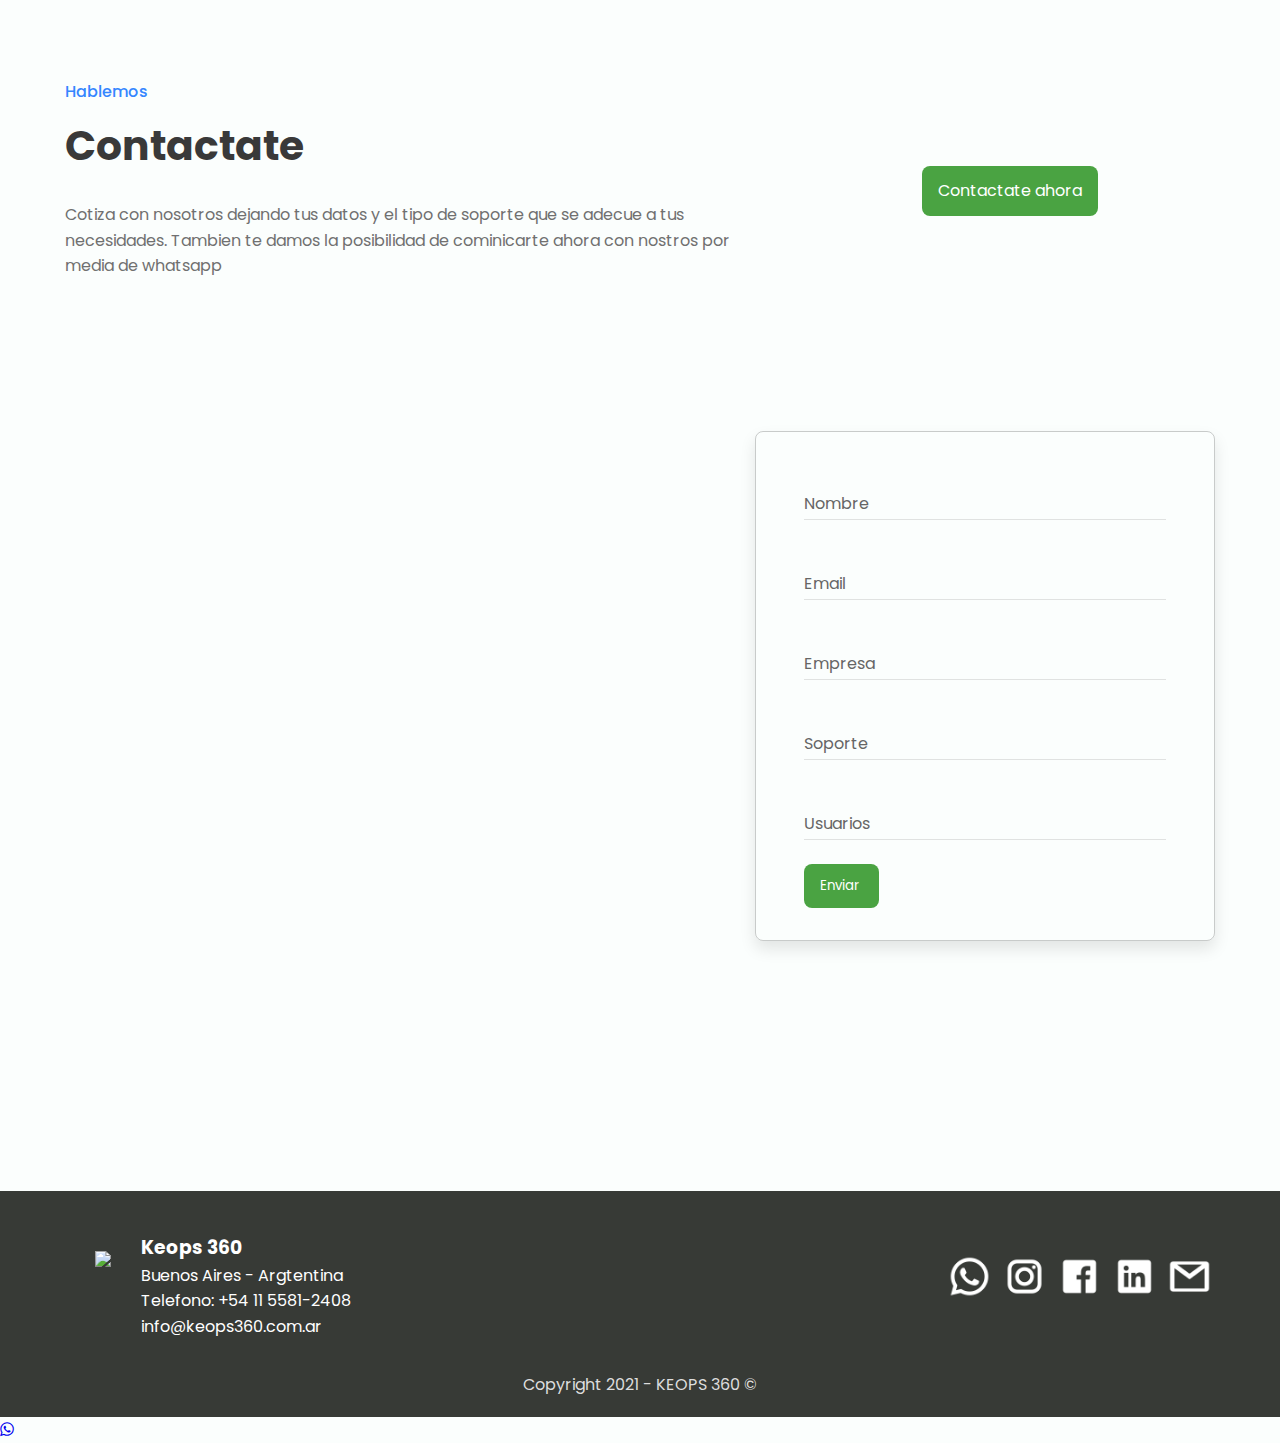
==== commit 5aaecc17: "inclucion y cambio de imagen en home" ====
--- a/index.html
+++ b/index.html
@@ -62,7 +62,7 @@
                         <a href="#contact"  class="button2">Cotiza ya</a>
                     </div>
     
-                    <img src="assets/img/home-pc-sc4.png" alt="" class="home__img">
+                    <img src="assets/img/home-pc-sc4-a.png" alt="" class="home__img">
                 </div>
             </section>
 
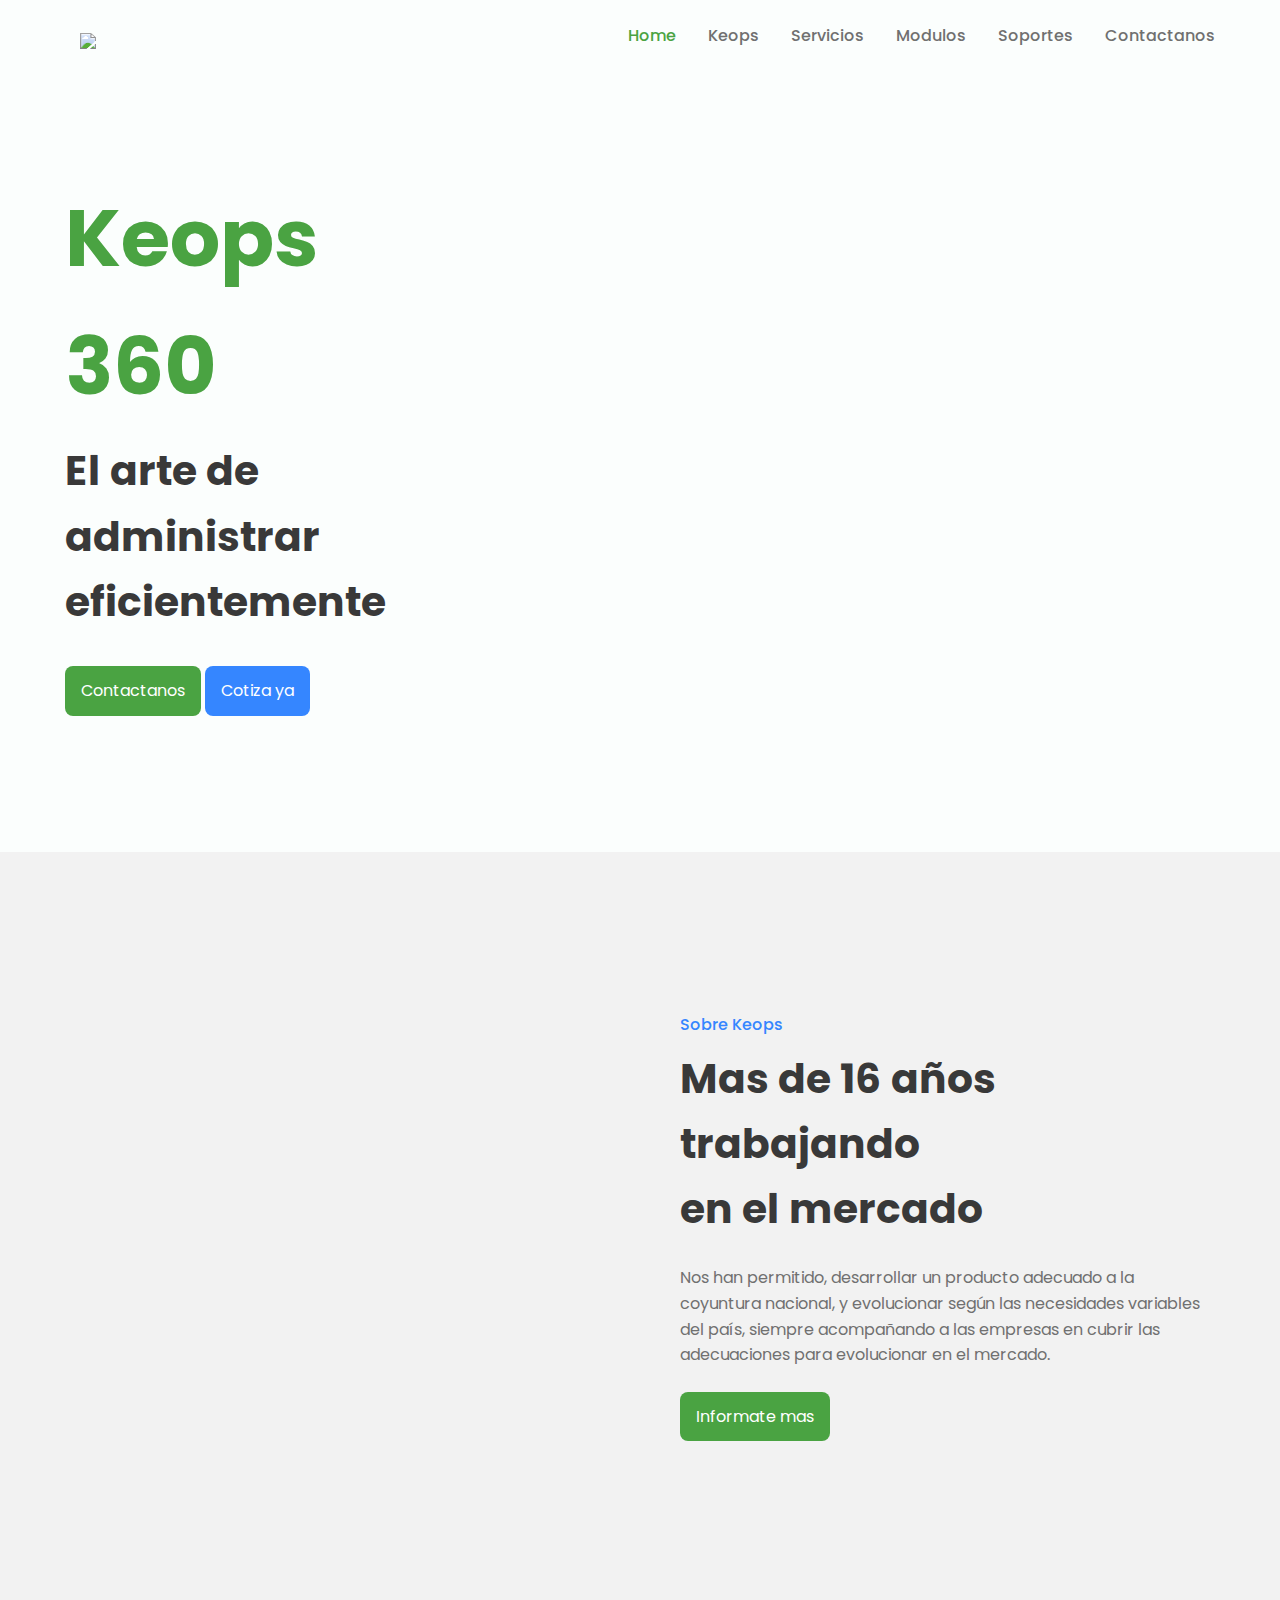
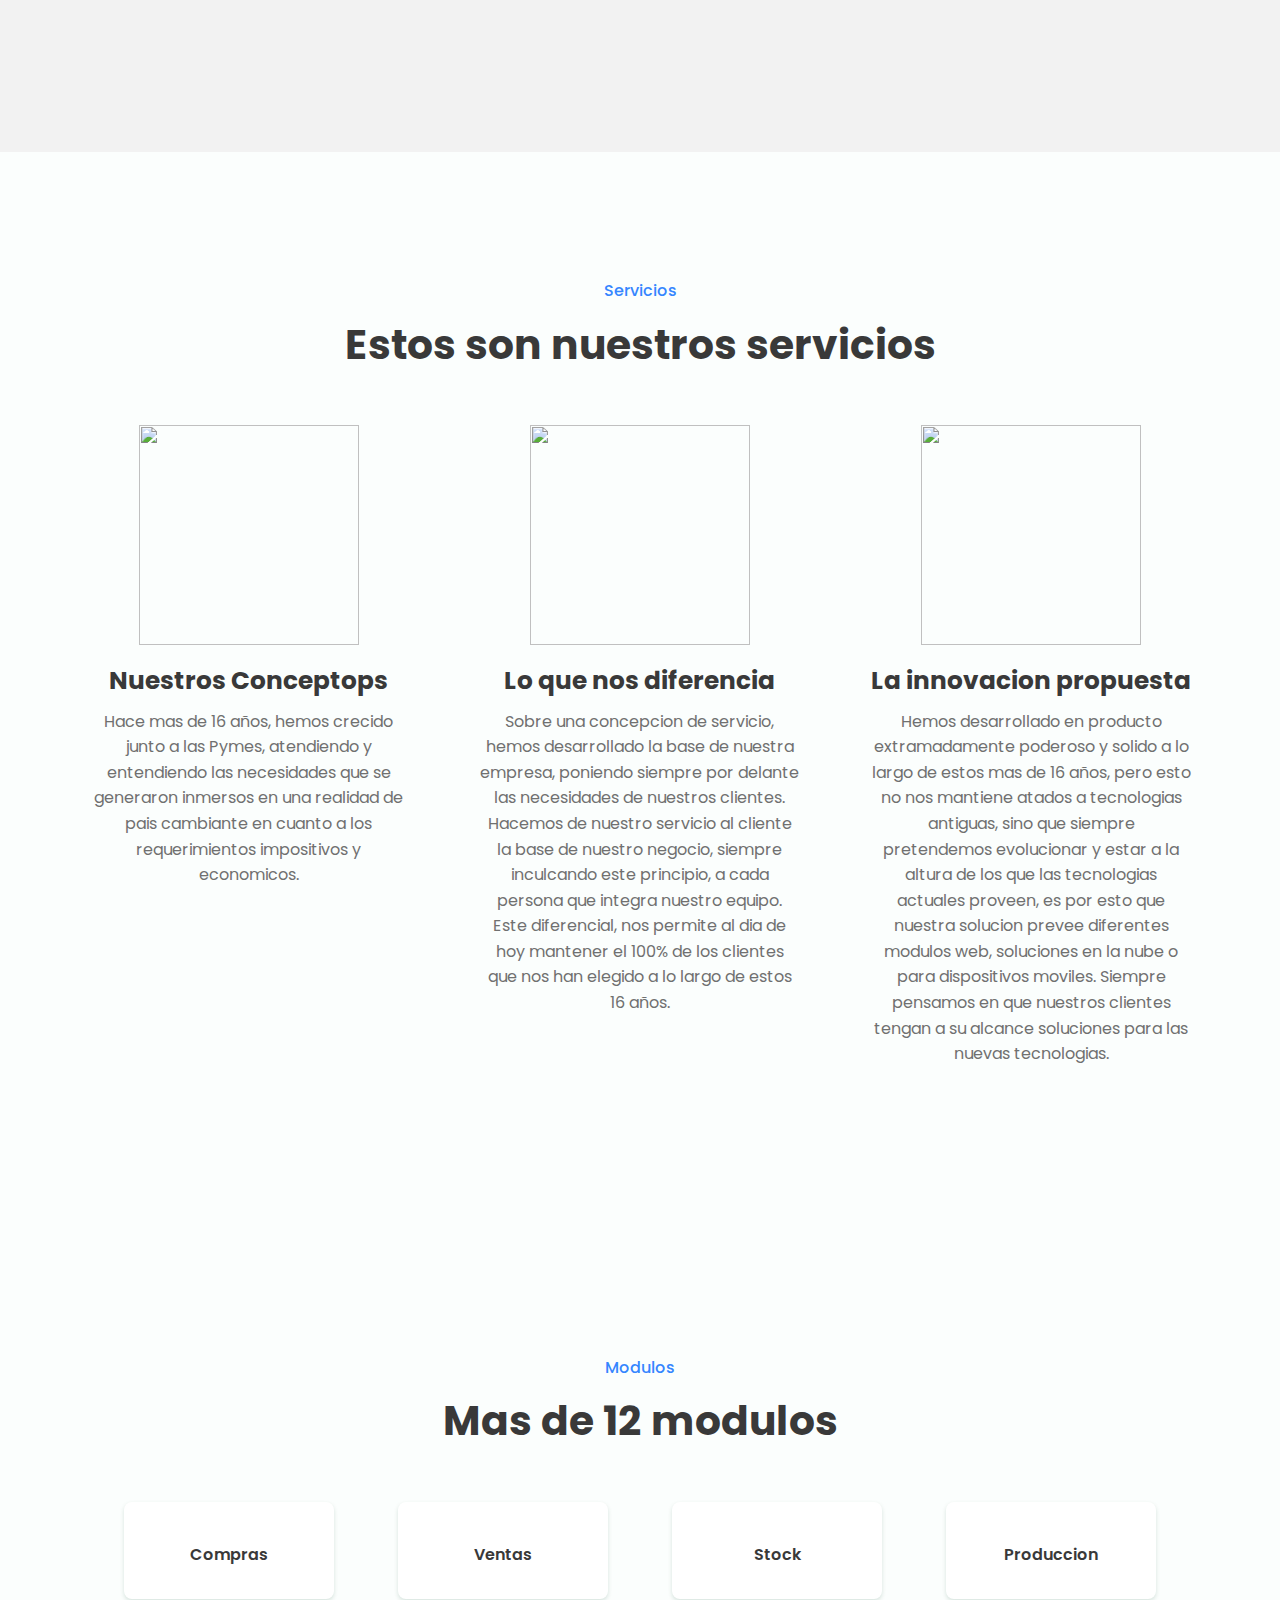
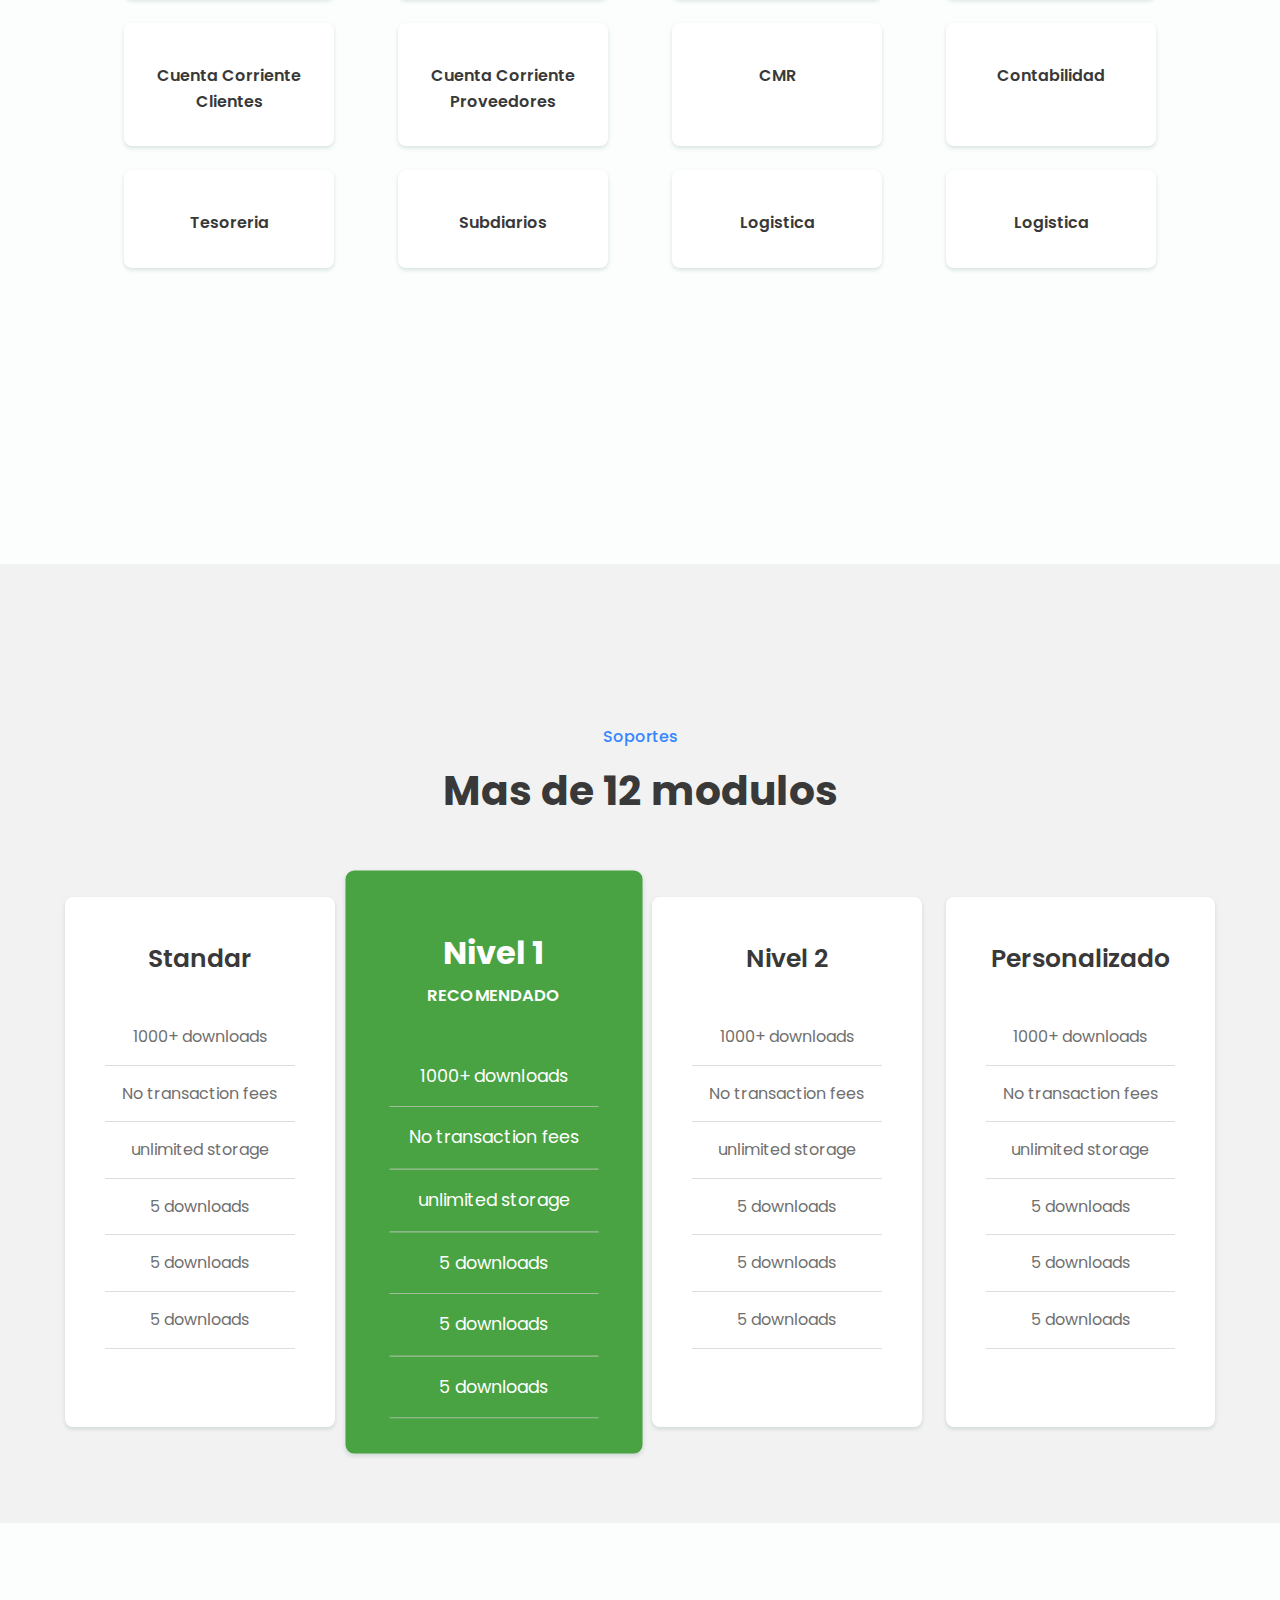
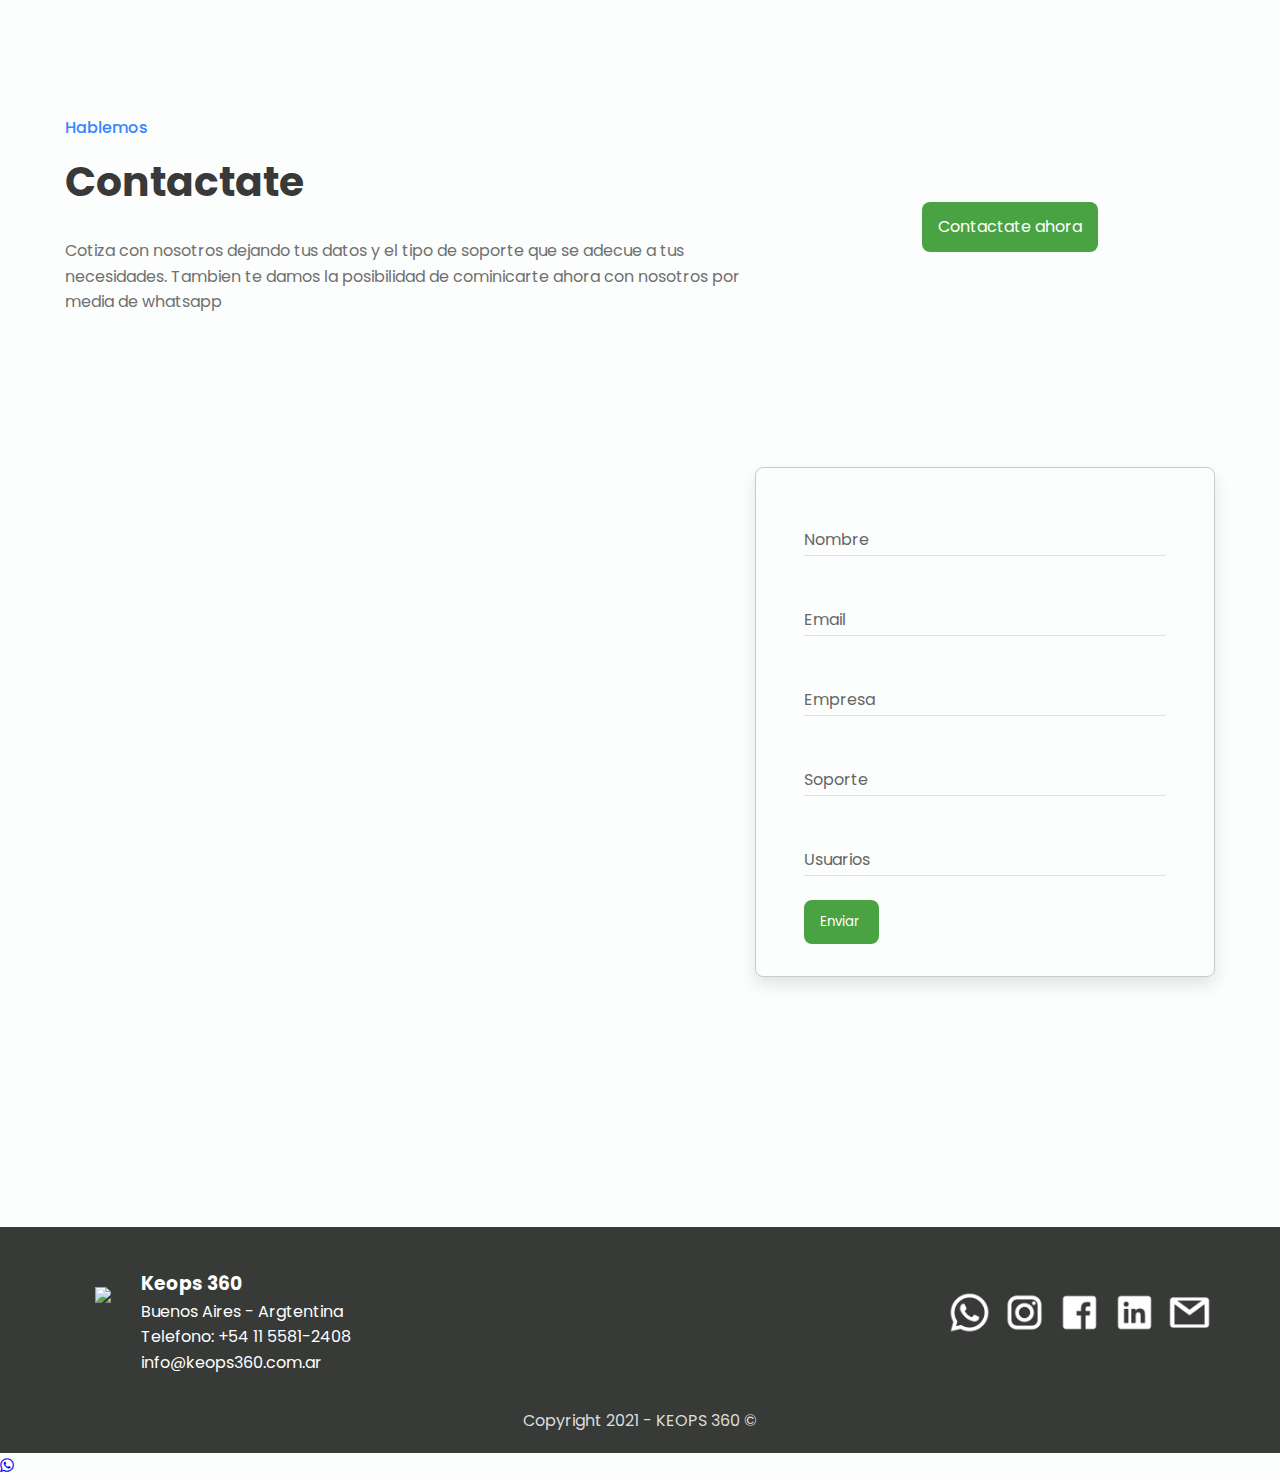
==== commit bfc81dd7: "Arreglo de error de ortografia en contacto" ====
--- a/index.html
+++ b/index.html
@@ -62,7 +62,7 @@
                         <a href="#contact"  class="button2">Cotiza ya</a>
                     </div>
     
-                    <img src="assets/img/home-pc-sc4-a.png" alt="" class="home__img">
+                    <img src="assets/img/home.png" alt="" class="home__img">
                 </div>
             </section>
 
@@ -319,7 +319,7 @@
                     <div class="contact__data">
                         <span class="section-subtitle contact__initial">Hablemos</span>
                         <h2 class="section-title contact__initial">Contactate</h2>
-                        <p class="contact__description">Cotiza con nosotros dejando tus datos y el tipo de soporte que se adecue a tus necesidades. Tambien te damos la posibilidad de cominicarte ahora con nostros por media de whatsapp </p>
+                        <p class="contact__description">Cotiza con nosotros dejando tus datos y el tipo de soporte que se adecue a tus necesidades. Tambien te damos la posibilidad de cominicarte ahora con nosotros por media de whatsapp </p>
                     </div>
 
                     <div class="contact__button">
--- a/assets/css/styles.css
+++ b/assets/css/styles.css
@@ -269,7 +269,7 @@
 
 .home__title{
   font-size: var(--biggest-font-size);
-  color: var(--first-color);
+  color: var(--first-color-alt);
   margin-bottom: var(--mb-1);
 }
 
@@ -770,7 +770,7 @@
 
     .home{
         padding-top: 0px;
-        height: 66vh;
+        height: 70vh;
     }
 
     
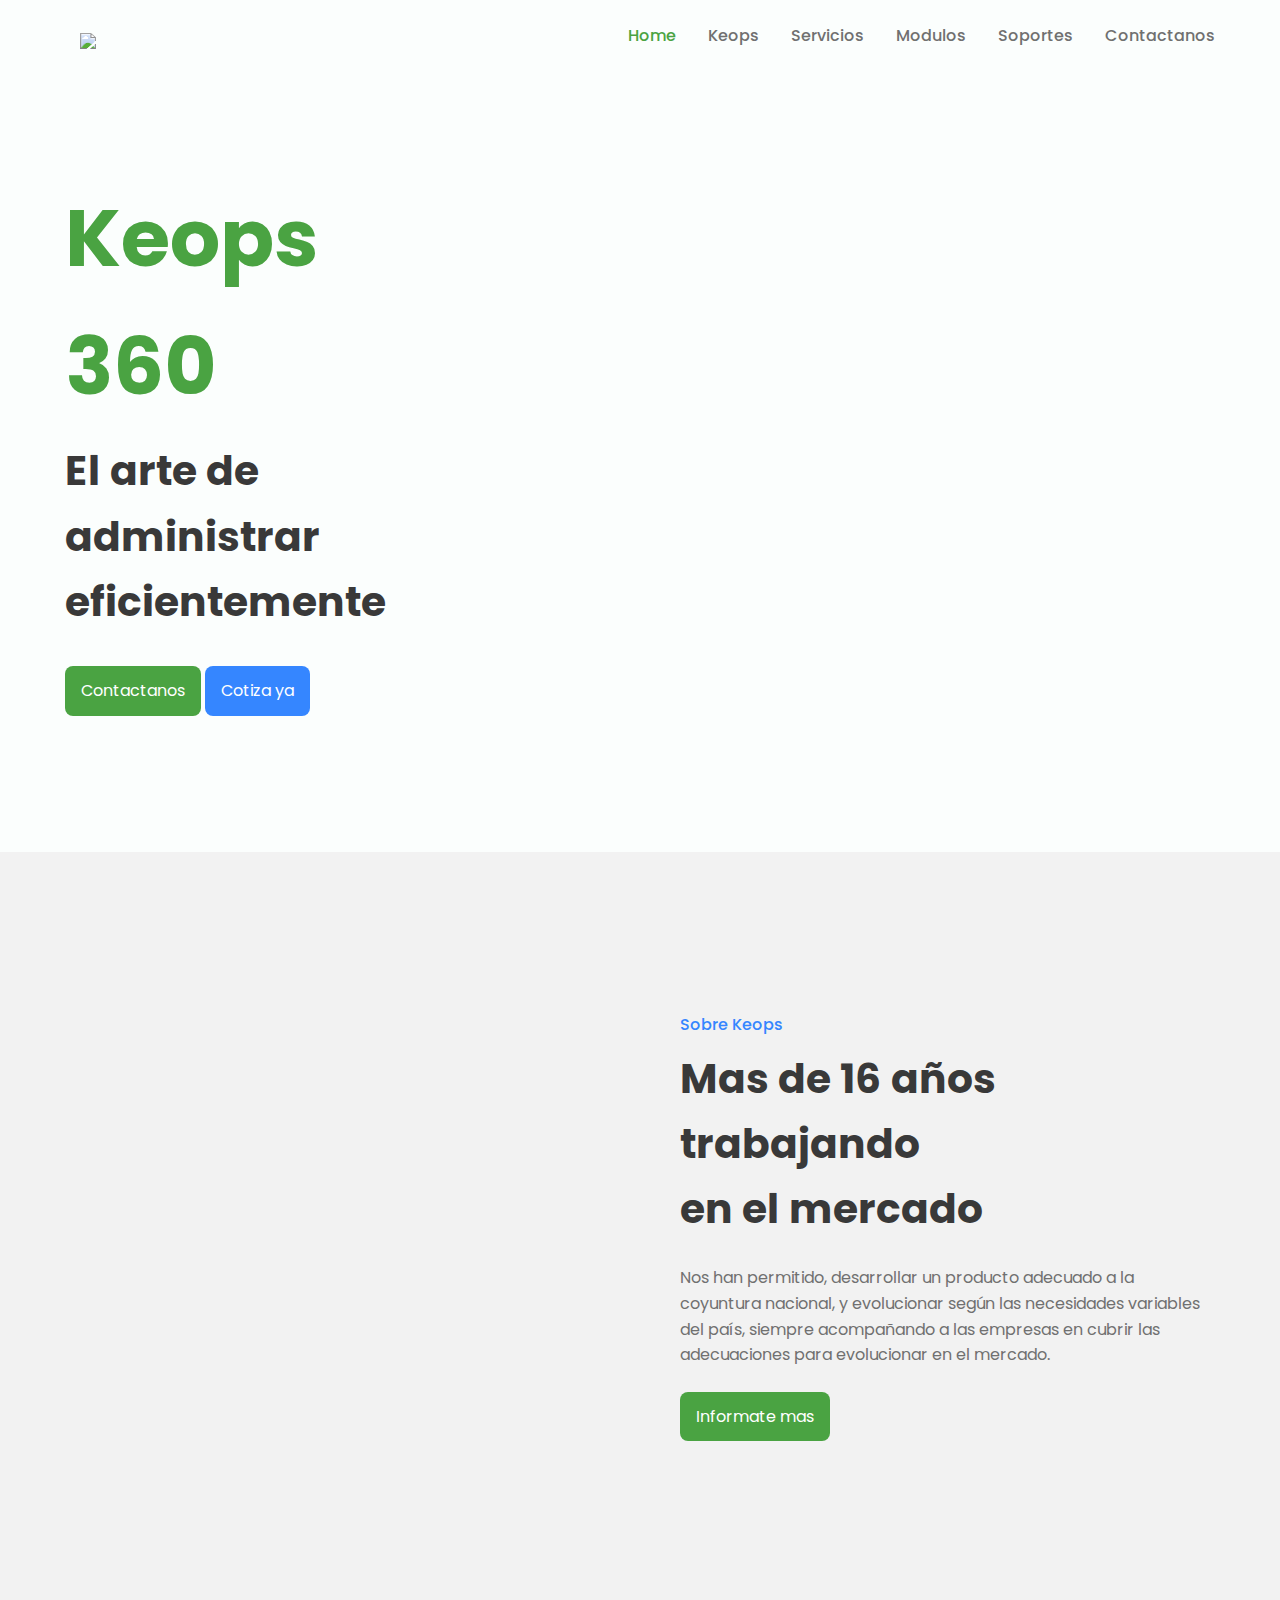
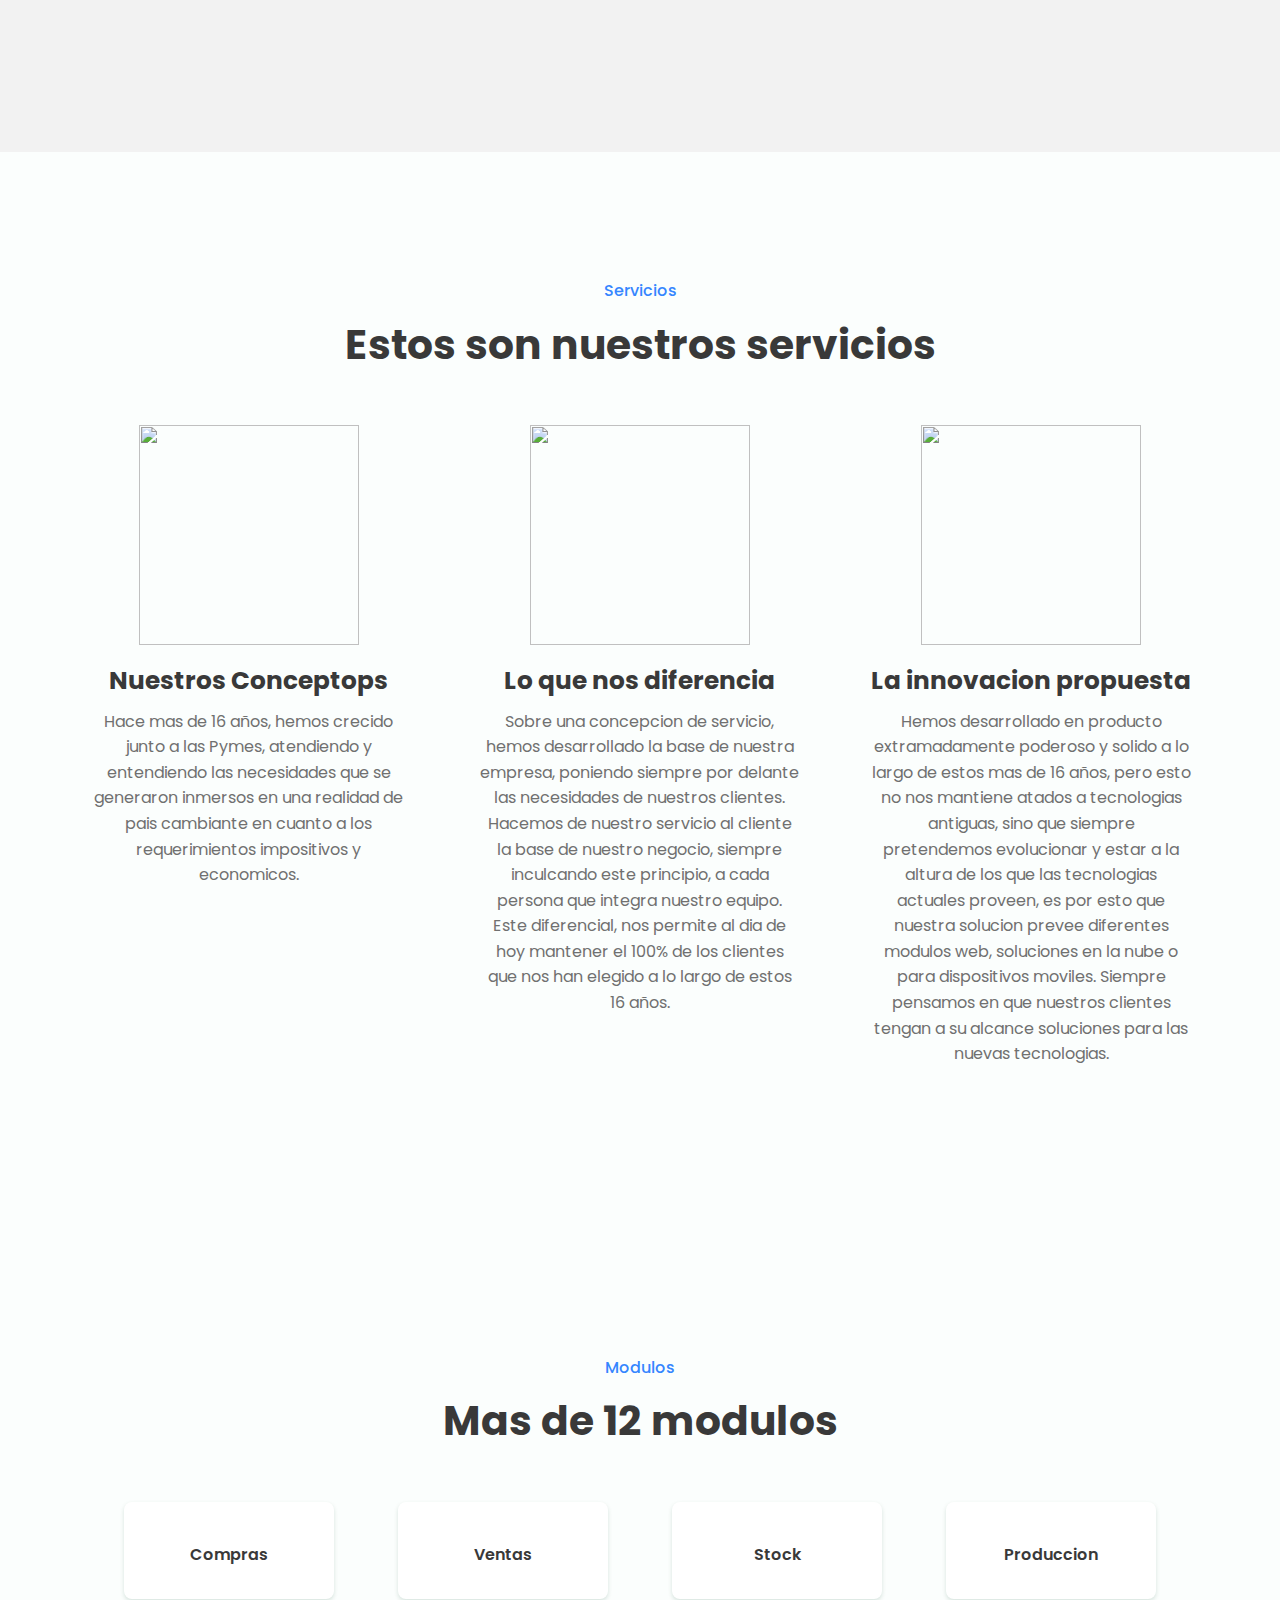
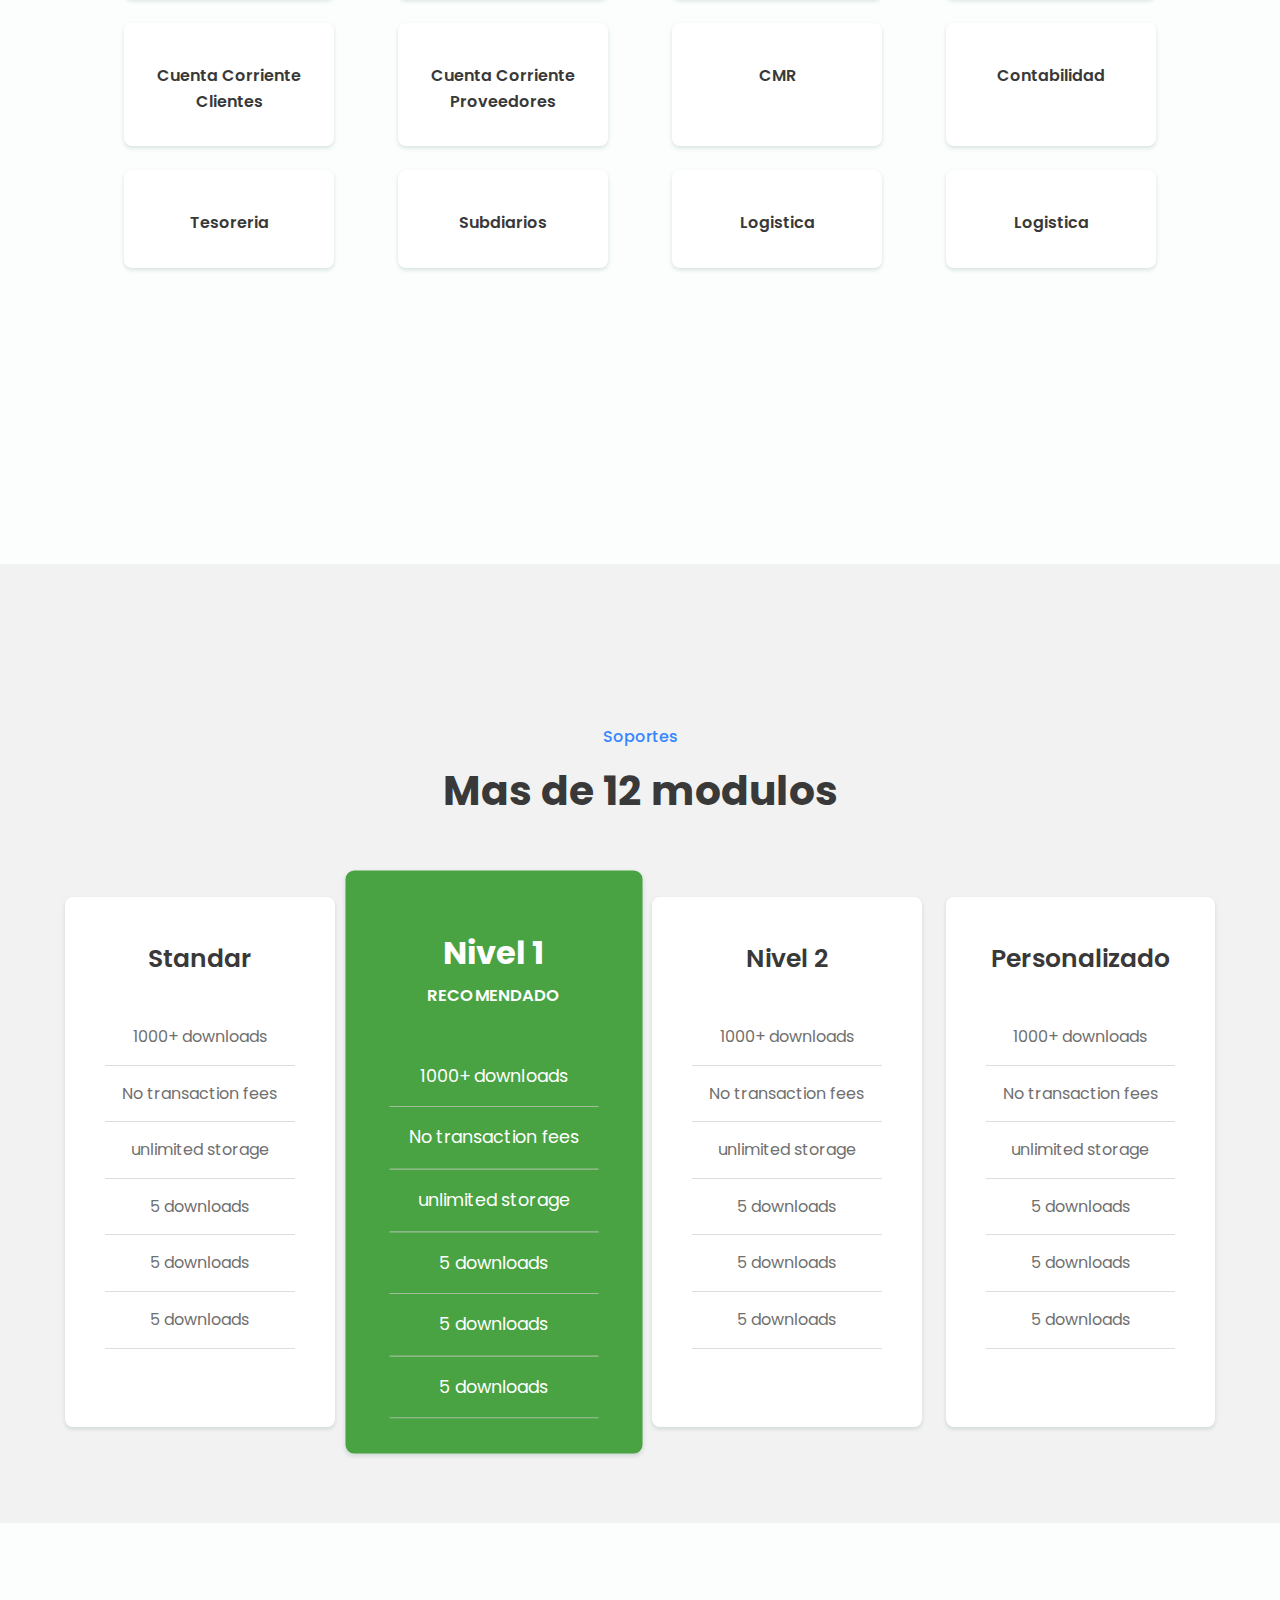
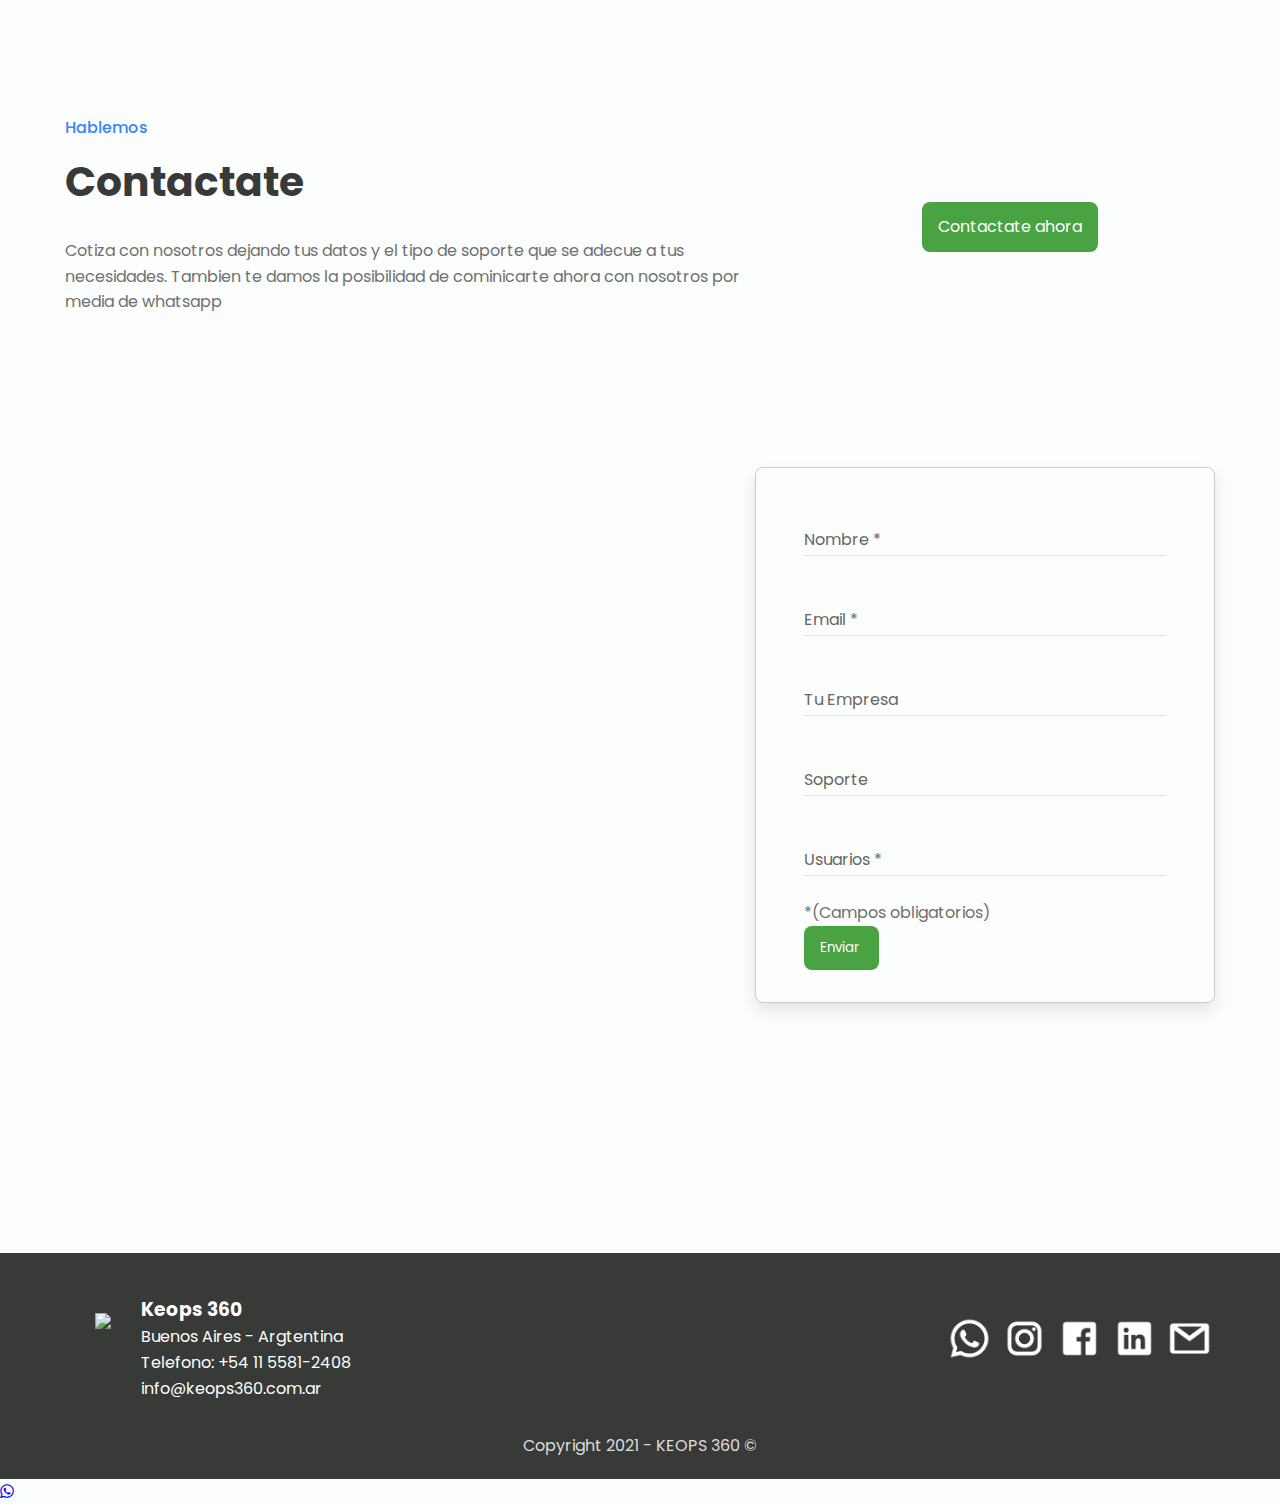
==== commit 535dfbed: "mejoras" ====
--- a/index.html
+++ b/index.html
@@ -337,22 +337,22 @@
                         <img src="/assets/img/contact-verde.svg" alt="">
                     </div>
                 
-                    <form autocomplete="off" class="formulario" action="">
+                    <form autocomplete="off" class="formulario" action="" onsubmit="return validar();">
                         
                         <div class="inputBox">
-                            <input required type="text" name="nombre" id="nombre" >
-                            <label>Nombre </label>
+                            <input type="text" name="nombre" id="nombre"  >
+                            <label>Nombre *</label>
                         </div>
                         <div class="inputBox" >
-                            <input required type="email" name="email" id="email" >
-                            <label>Email</label>
+                            <input class="email" type="text" name="email" id="email"  >
+                            <label>Email *</label>
                         </div>
                         <div class="inputBox">
-                            <input required type="text" name="empresa" id="empresa" >
-                            <label>Empresa </label>
+                            <input type="text" name="empresa" id="empresa"  >
+                            <label>Tu Empresa </label>
                         </div>
                         <div class="inputBox">    
-                            <input required list="cars" name="soporte" id="soporte" >
+                            <input list="cars" name="soporte" id="soporte" >
                             <label>Soporte </label>
                                 <datalist id="cars">
                                     <option value="Standar" />
@@ -362,14 +362,15 @@
                                 </datalist>   
                         </div>
                         <div class="inputBox">
-                            <input required type="number" name="usuarios" id="usuarios" >
-                            <label>Usuarios</label>
-                        </div>
+                            <input type="text" name="usuarios" id="usuarios" >
+                            <label>Usuarios *</label>
+                        </div>
+                        <p class="textsForm">*(Campos obligatorios)</p>
                         <!-- <div class="inputBox">
                             <textarea requireds name="mensaje" id="mensaje" cols="30" rows="10"></textarea>
                             <label>Mensaje</label>
                         </div> -->
-                        <input  type="submit" class="button" name="btn-enviar" id="btn-enviar" value="Enviar ">
+                        <input  type="submit" class="button" name="btn-enviar" id="btn-enviar" value="Enviar " required>
                         <div class="resultado"></div>
                     </form>
                 </div>
@@ -477,5 +478,6 @@
 
         <!--========== MAIN JS ==========-->
         <script src="assets/js/main.js"></script>
+        <script src="/assets/js/form.js"></script>
     </body>
 </html>--- a/assets/css/styles.css
+++ b/assets/css/styles.css
@@ -661,9 +661,7 @@
 }
 
 .contact-form__container form .inputBox input:focus ~ label,
-.contact-form__container form .inputBox input:valid ~ label,
-.contact-form__container form .inputBox textarea:focus ~ label,
-.contact-form__container form .inputBox textarea:valid ~ label{
+.contact-form__container form .inputBox textarea:focus ~ label{
   top:-.5rem;
   color:var(--first-color-alt);
   outline: 0 none;
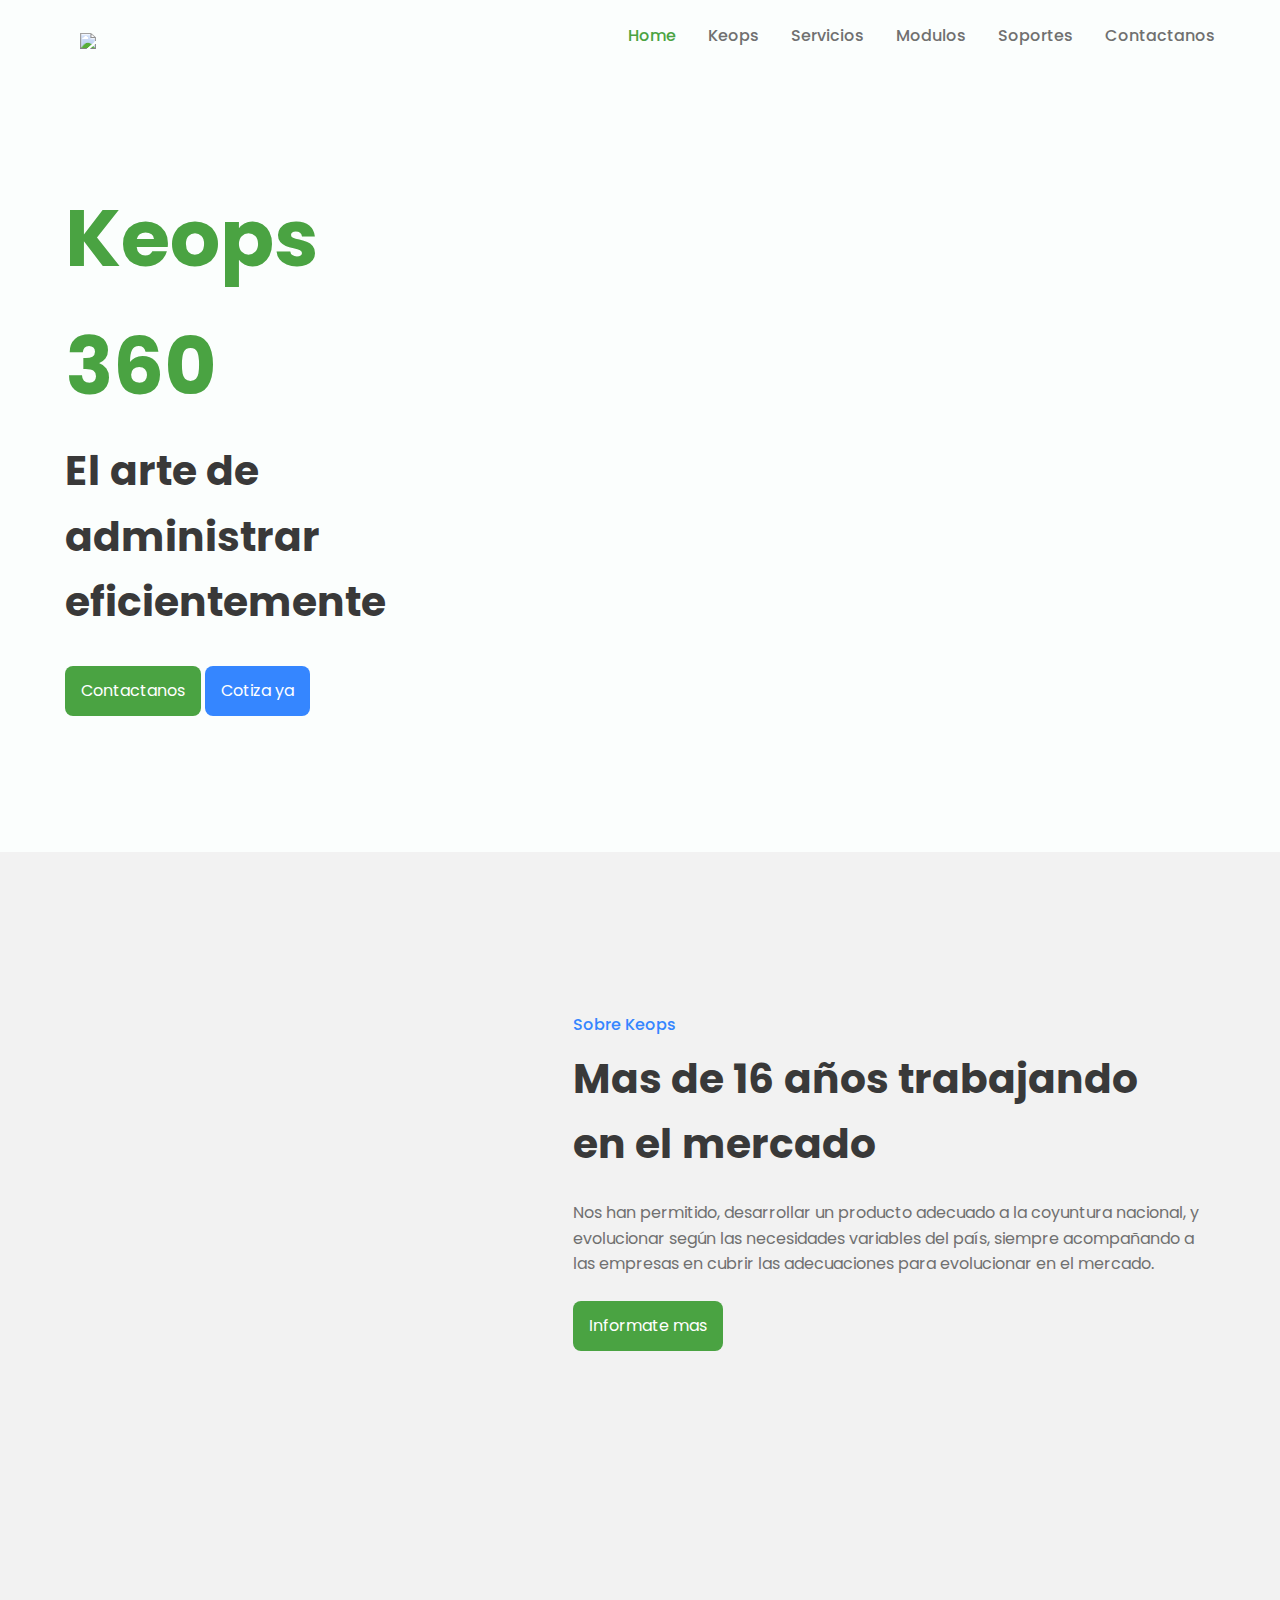
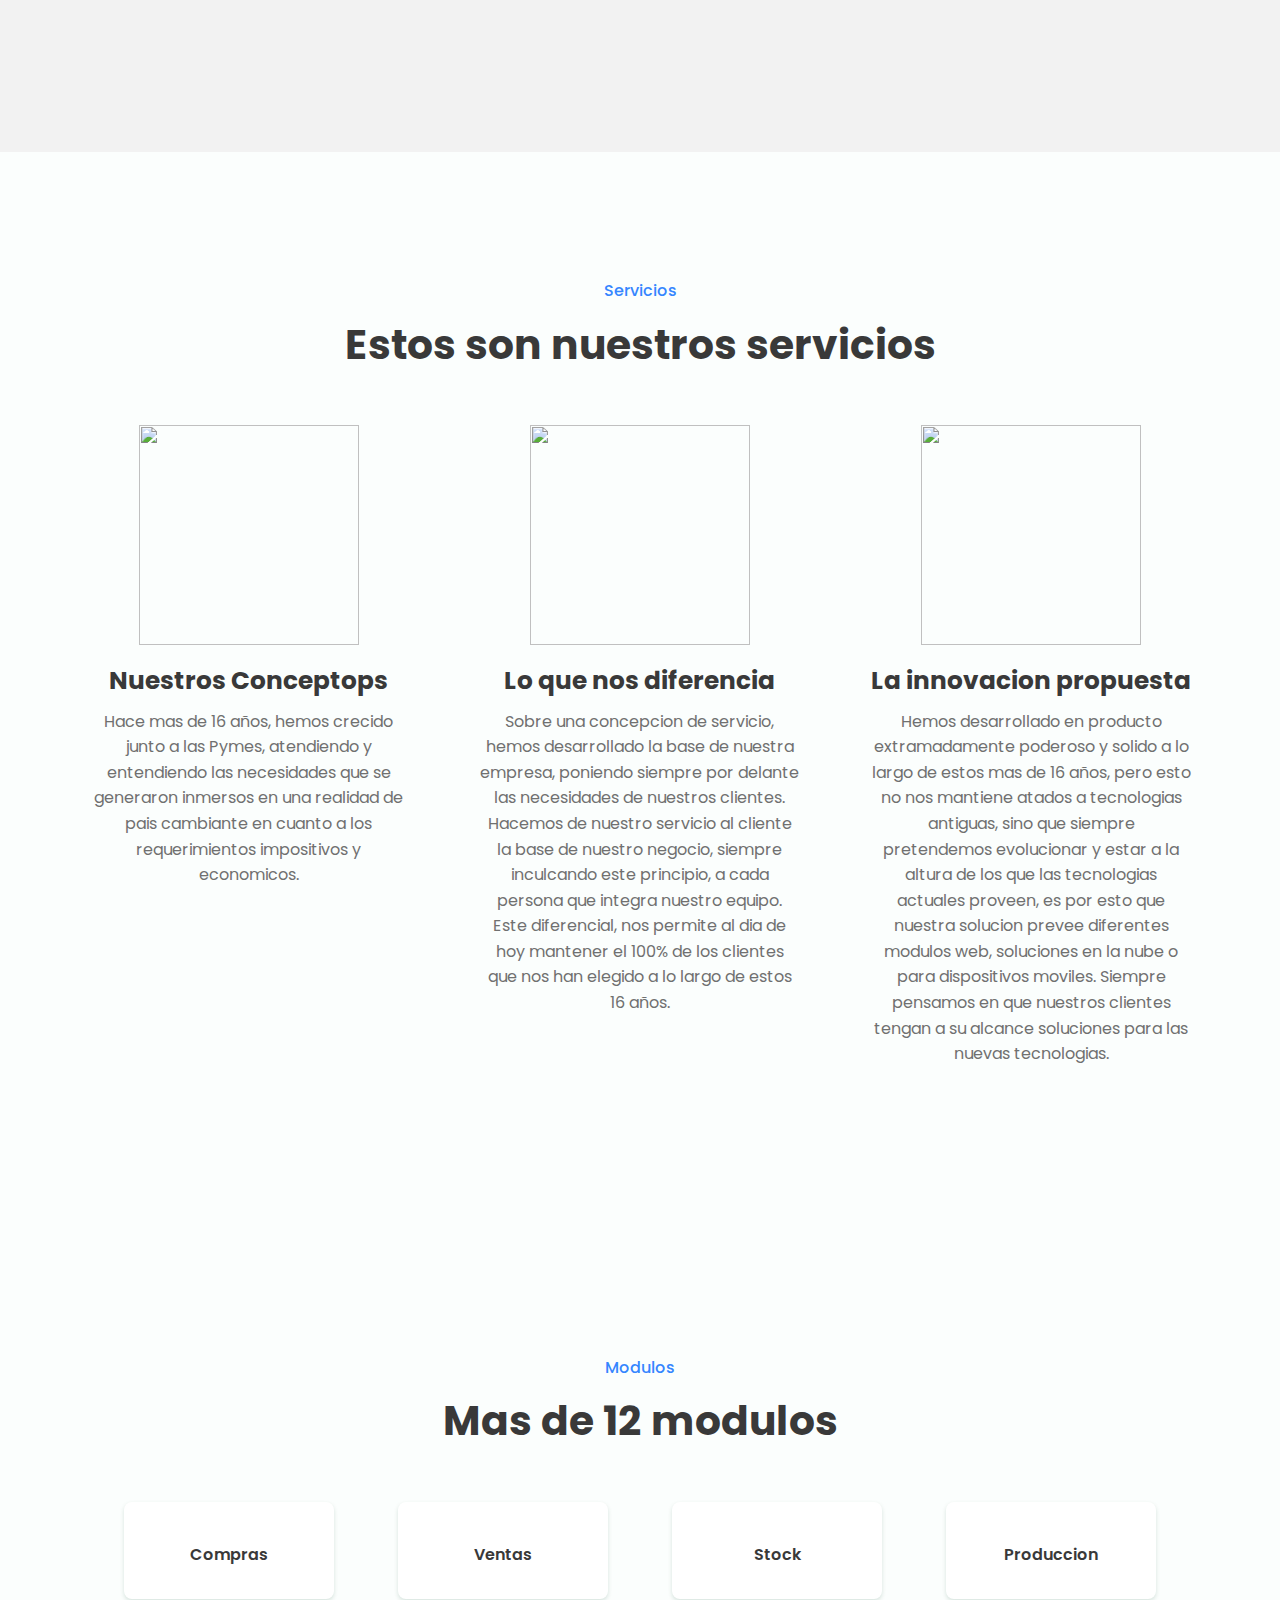
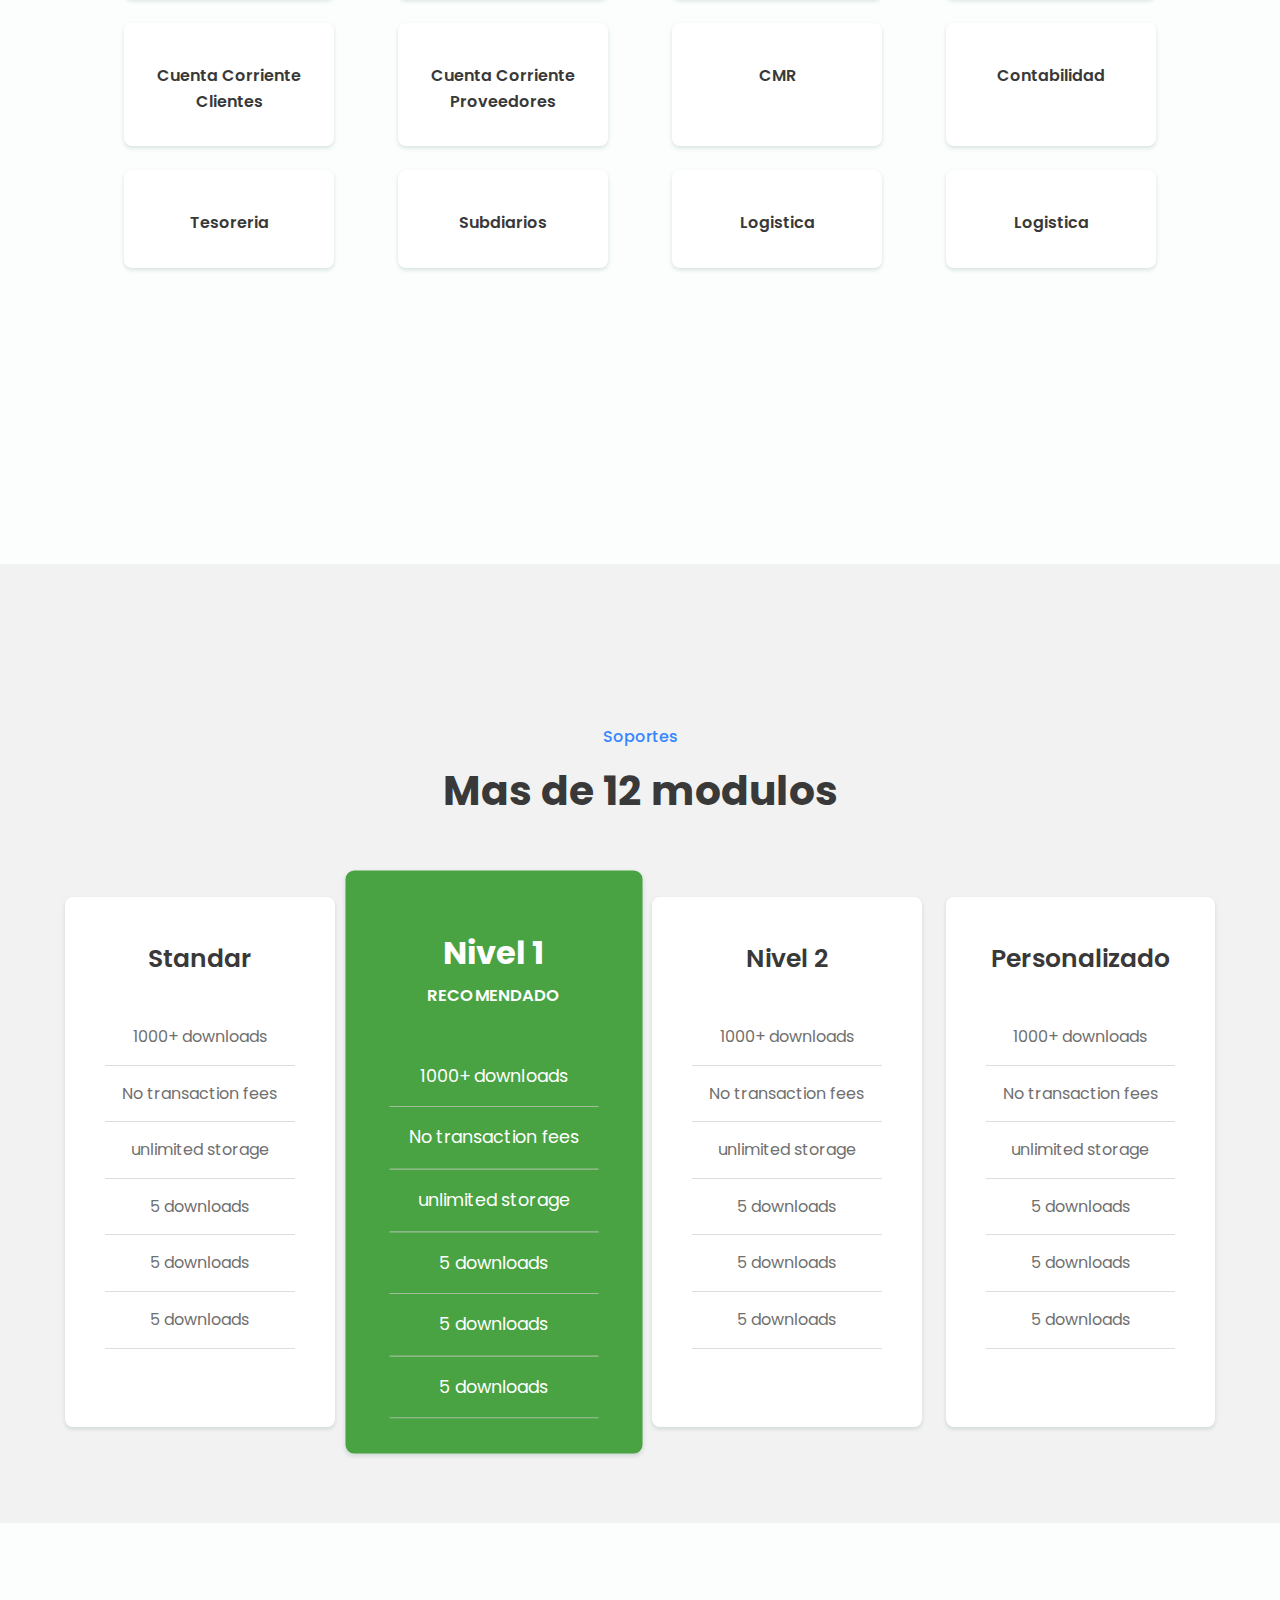
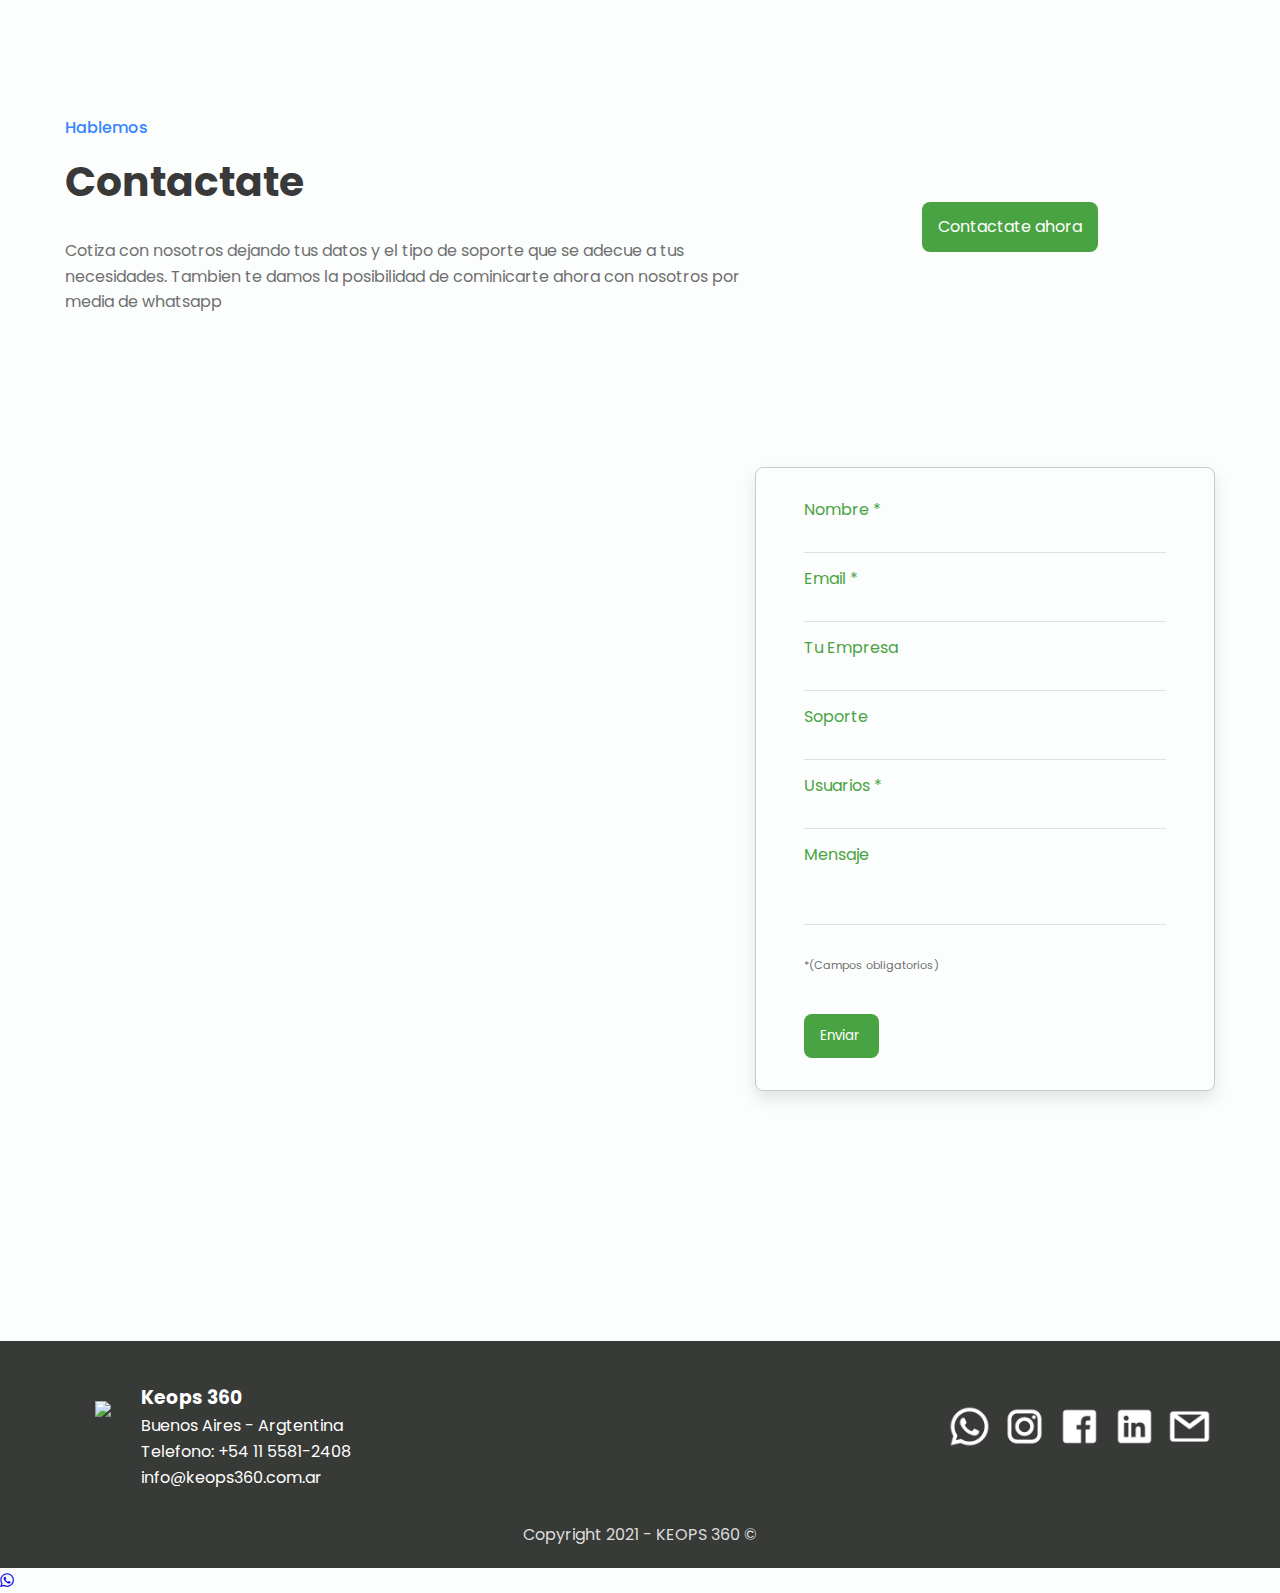
==== commit c1ad647b: "Arreglos de errores del form" ====
--- a/index.html
+++ b/index.html
@@ -331,7 +331,7 @@
             
             <!--========== CONTACT US - FORM ==========-->
             <section class="contact-form" id="contact-form">
-                <div class="contact-form__container bd-container ">
+                <div id="contact-form__container" class="contact-form__container contact-form__container-incorrecto  bd-container ">
 
                     <div class="img">
                         <img src="/assets/img/contact-verde.svg" alt="">
@@ -339,19 +339,19 @@
                 
                     <form autocomplete="off" class="formulario" action="" onsubmit="return validar();">
                         
-                        <div class="inputBox">
+                        <div class="inputBox inputBox-in " id="inputBox">
                             <input type="text" name="nombre" id="nombre"  >
                             <label>Nombre *</label>
                         </div>
-                        <div class="inputBox" >
+                        <div class="inputBox inputBox-in " id="inputBox">
                             <input class="email" type="text" name="email" id="email"  >
                             <label>Email *</label>
                         </div>
-                        <div class="inputBox">
+                        <div class="inputBox inputBox-in " id="inputBox">
                             <input type="text" name="empresa" id="empresa"  >
                             <label>Tu Empresa </label>
                         </div>
-                        <div class="inputBox">    
+                        <div class="inputBox inputBox-in " id="inputBox">    
                             <input list="cars" name="soporte" id="soporte" >
                             <label>Soporte </label>
                                 <datalist id="cars">
@@ -361,17 +361,22 @@
                                     <option value="Personalizado"/>
                                 </datalist>   
                         </div>
-                        <div class="inputBox">
-                            <input type="text" name="usuarios" id="usuarios" >
+                        <div class="inputBox inputBox-in  " id="inputBox">
+                            <input type="number" name="usuarios" id="usuarios" >
                             <label>Usuarios *</label>
                         </div>
-                        <p class="textsForm">*(Campos obligatorios)</p>
-                        <!-- <div class="inputBox">
+                        
+                        <div class="inputBox inputBox-in " id="inputBox">
                             <textarea requireds name="mensaje" id="mensaje" cols="30" rows="10"></textarea>
                             <label>Mensaje</label>
-                        </div> -->
+                        </div>
+
+                        <p class="textsForm">*(Campos obligatorios)</p>
+
                         <input  type="submit" class="button" name="btn-enviar" id="btn-enviar" value="Enviar " required>
                         <div class="resultado"></div>
+
+                        
                     </form>
                 </div>
             </section>
--- a/assets/css/styles.css
+++ b/assets/css/styles.css
@@ -189,7 +189,7 @@
 .nav__link, .nav__logo, .nav__toggle{
   color: var(--text-color);
   font-weight: var(--font-medium);
-}
+} 
 
 .nav__logo img{
   width: 150px;
@@ -631,49 +631,44 @@
 
 }
 
-.contact-form__container form .inputBox{
+.inputBox{
   position: relative;
 }
 
-.contact-form__container form .inputBox input, 
-.contact-form__container form .inputBox textarea{
+.inputBox input, 
+.inputBox textarea{
   border: 0px;
   width:100%;
   background:none;
   color:#666;
-  margin:1.5rem 0;
+  margin:1rem 0;
   padding:.5rem 0;
   border-bottom: solid 1px #aaa5;
   text-transform: none;
 }
 
-.contact-form__container form .inputBox textarea{
+.inputBox textarea{
   resize: none;
-  height: 5rem;
-}
-
-.contact-form__container form .inputBox label{
+  height: 4rem;
+}
+
+.inputBox label{
   position: absolute;
-  top:1.7rem; 
+  top:-.2rem; 
   left:0;
-  color:#666;
-  transition: .2s linear;
-}
-
-.contact-form__container form .inputBox input:focus ~ label,
-.contact-form__container form .inputBox textarea:focus ~ label{
-  top:-.5rem;
   color:var(--first-color-alt);
   outline: 0 none;
 }
 
-.contact-form__container input:focus,
-.contact-form__container input[type]:focus,
-.contact-form__container form .inputBox textarea:focus,
-.contact-form__container form .inputBox textarea[type]:focus{
+
+.inputBox input:valid,
+.inputBox input[type]:focus,
+.inputBox textarea:focus,
+.inputBox textarea[type]:focus{
   outline: 0 none;
   font-family:var(--body-font);
 }
+
 
 .contact-form__container .button{
   font-family:var(--body-font);
@@ -681,6 +676,10 @@
   box-shadow: none;
 }
 
+.textsForm{
+  margin: 8px 0 40px 0;
+  font-size: .7rem;
+}
 
 /*========== FOOTER ==========*/
 footer {
@@ -775,7 +774,7 @@
   .home__container,
   .about__container,
   .app__container{
-    grid-template-columns: repeat(2,1fr);
+    grid-template-columns: 1fr 1.5fr;
     align-items: center;
   }
 
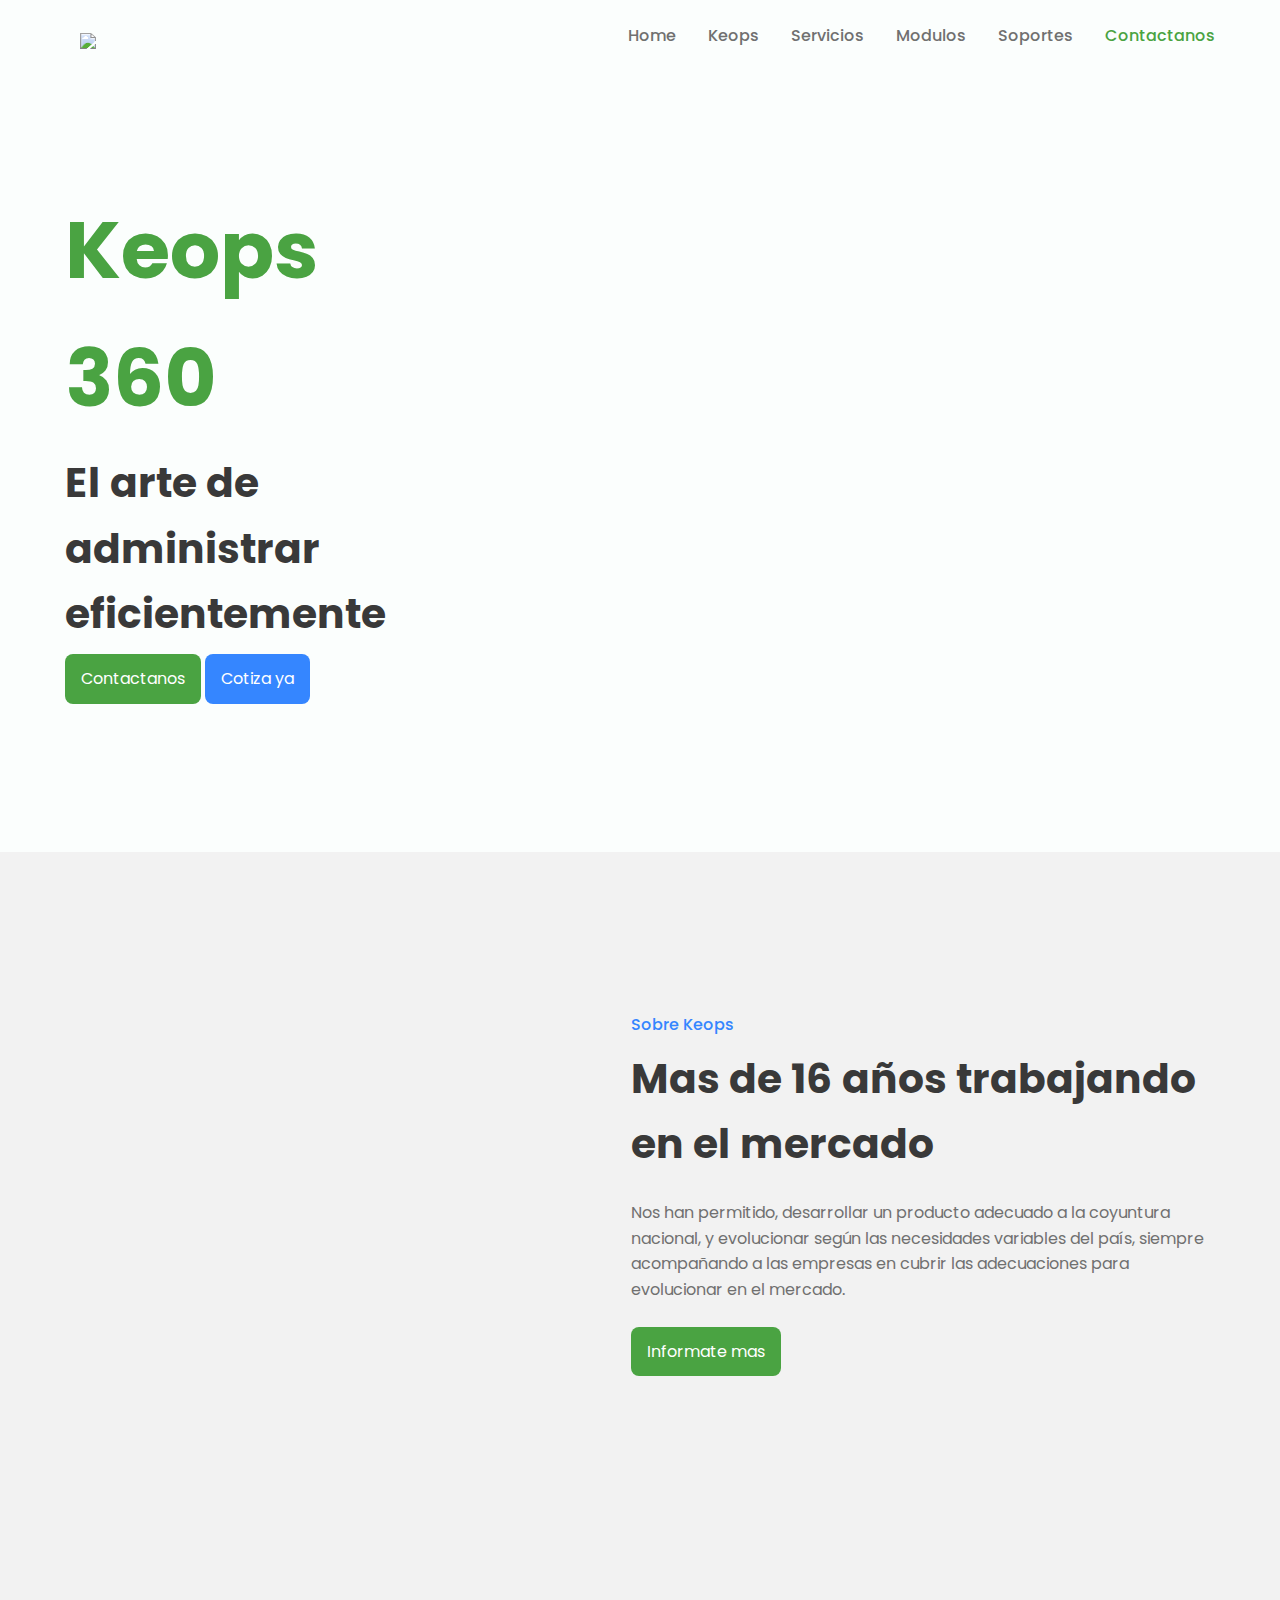
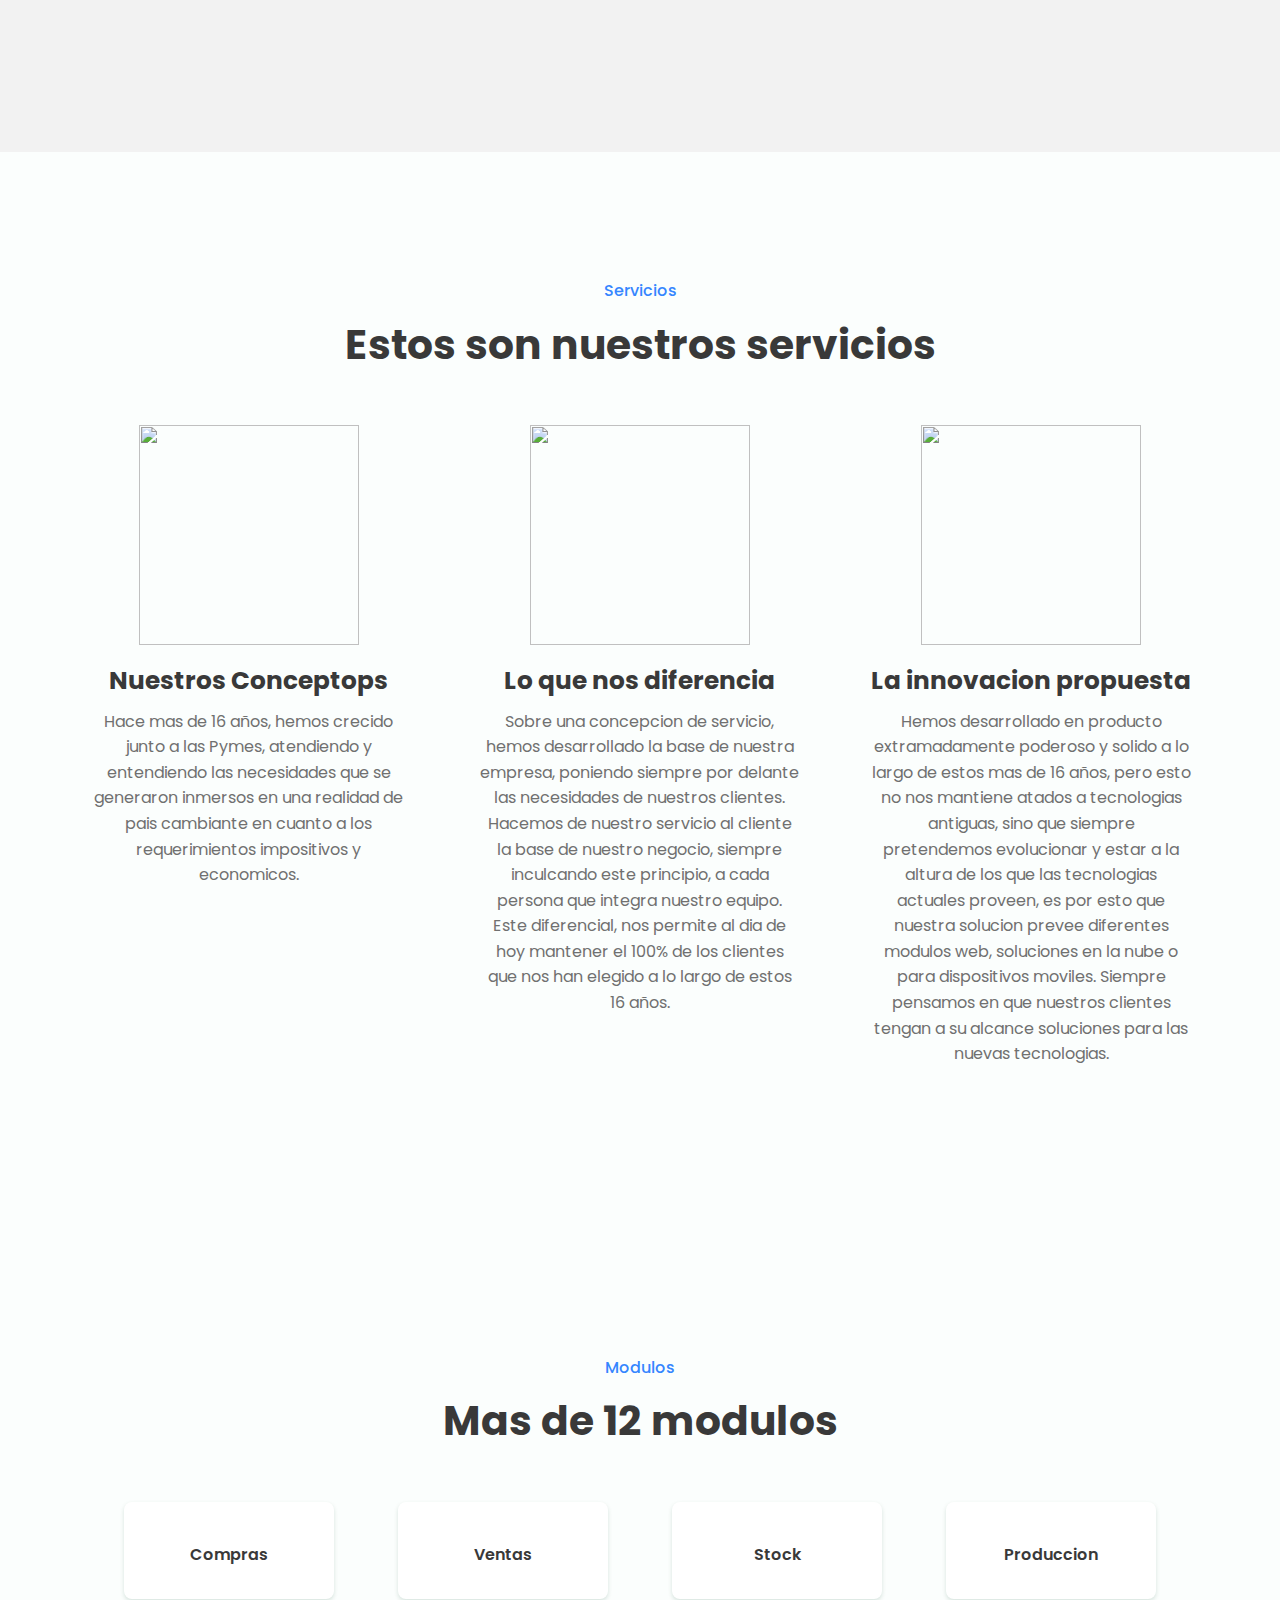
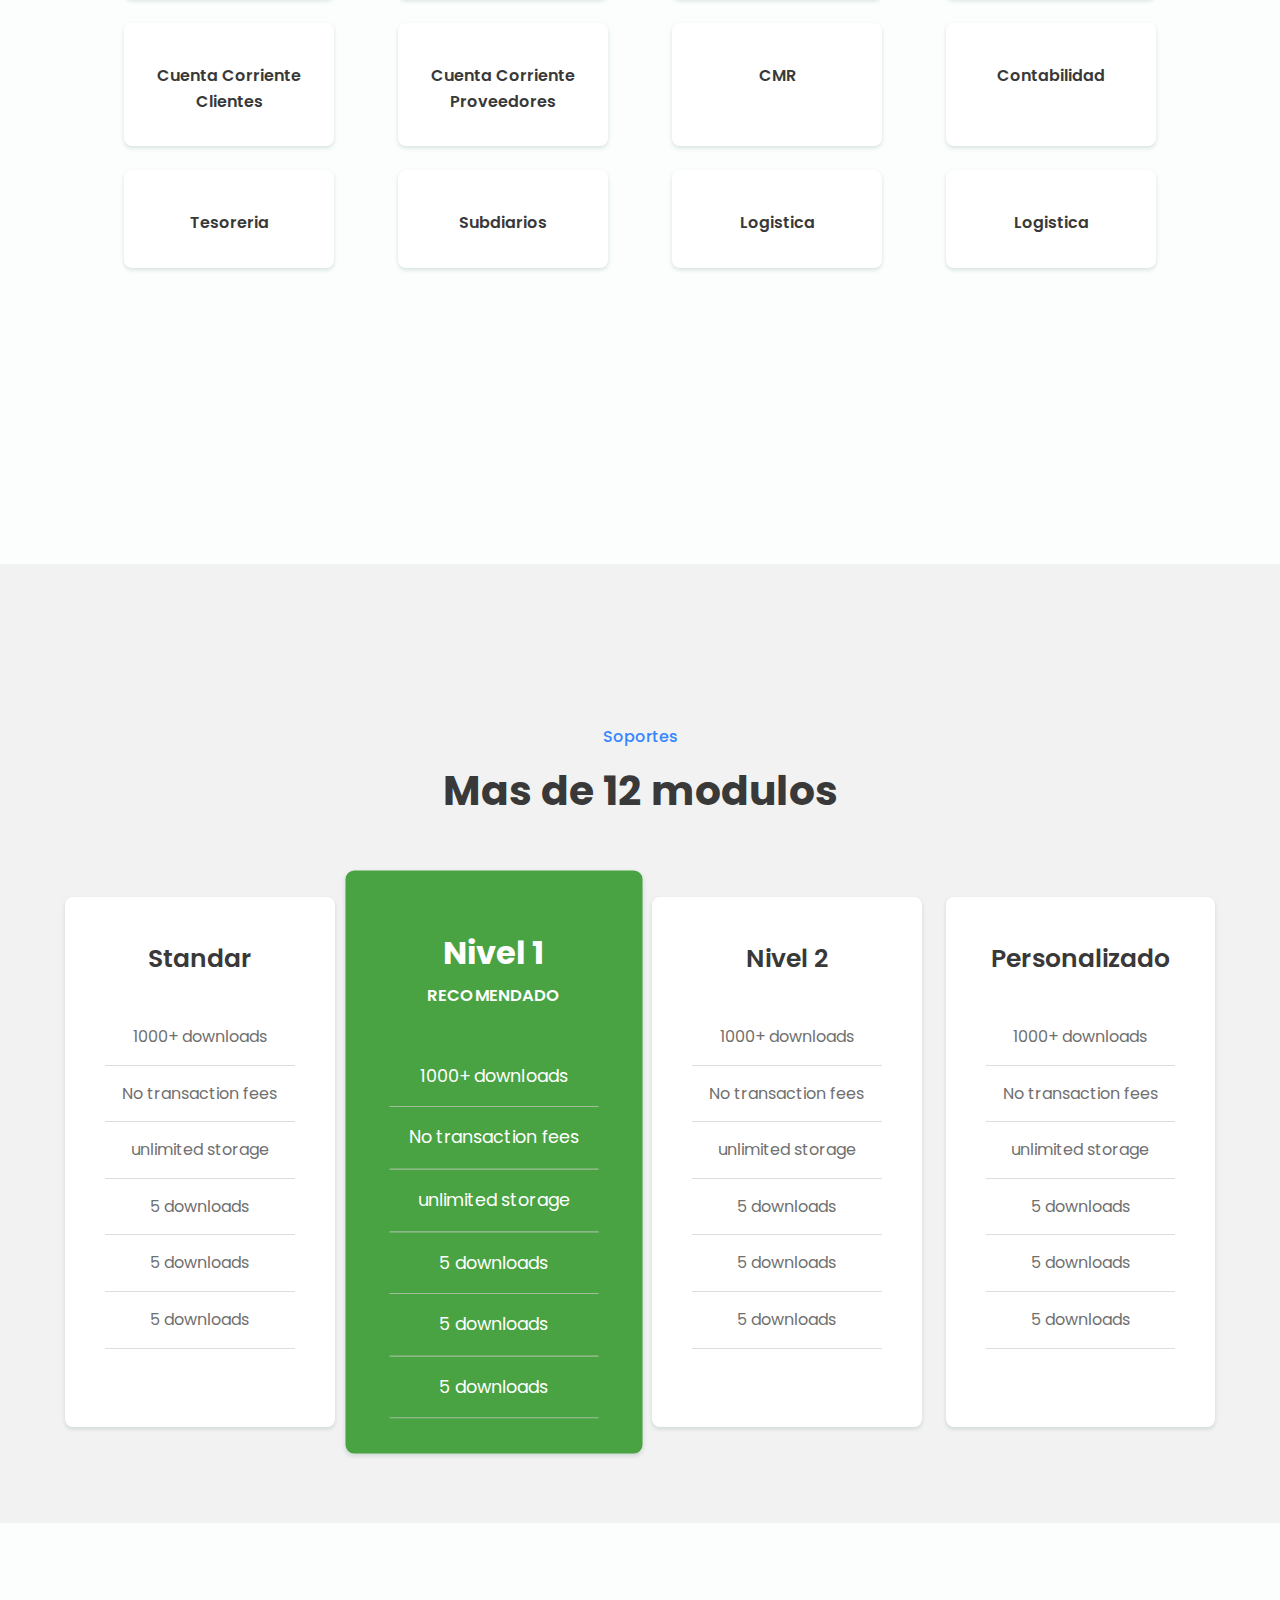
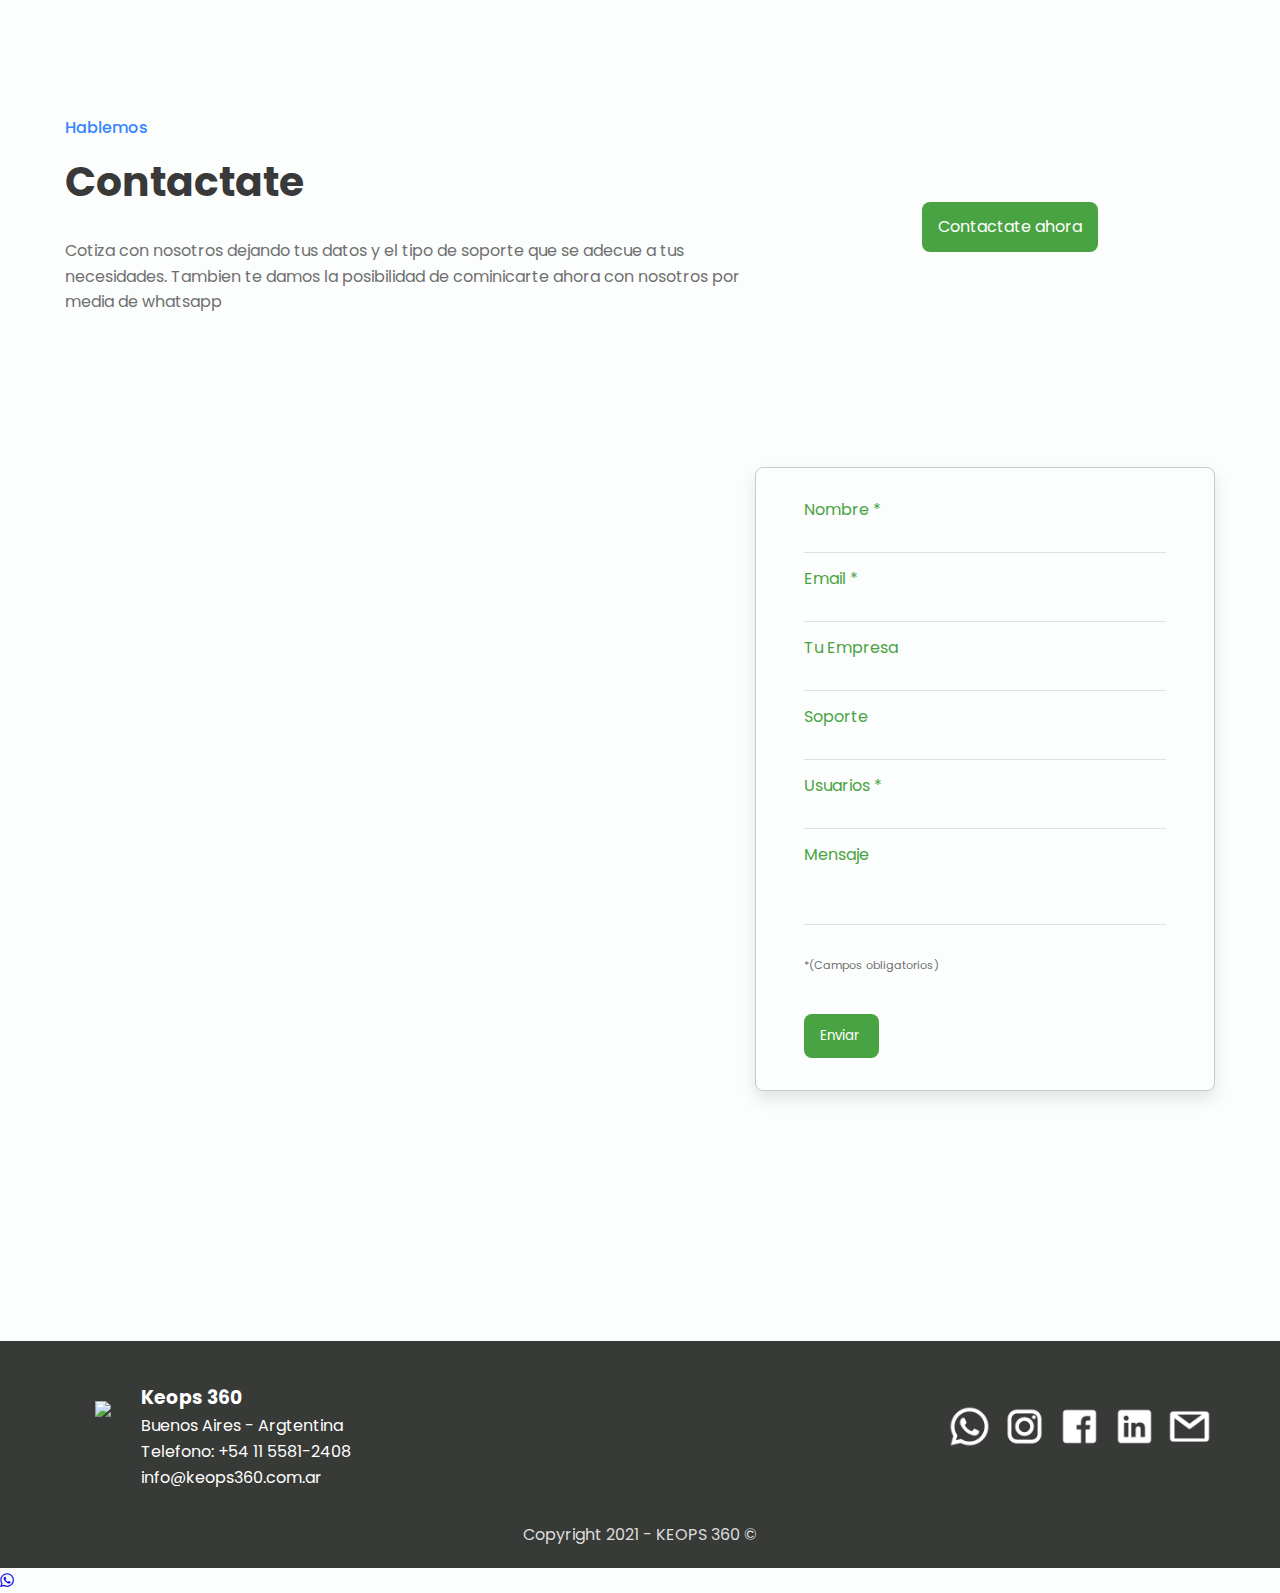
==== commit 24001d62: "arreglos de heigth en home" ====
--- a/index.html
+++ b/index.html
@@ -33,12 +33,12 @@
 
                 <div class="nav__menu" id="nav-menu">
                     <ul class="nav__list">
-                        <li class="nav__item"><a href="#home" class="nav__link active-link">Home</a></li>
+                        <li class="nav__item"><a href="#home" class="nav__link ">Home</a></li>
                         <li class="nav__item"><a href="#about" class="nav__link">Keops</a></li>
                         <li class="nav__item"><a href="#services" class="nav__link">Servicios</a></li>
                         <li class="nav__item"><a href="#menu" class="nav__link">Modulos</a></li>
                          <li class="nav__item"><a href="#soportes" class="nav__link">Soportes</a></li>
-                        <li class="nav__item"><a href="#contact" class="nav__link">Contactanos</a></li>
+                        <li class="nav__item"><a href="#contact" class="nav__link active-link">Contactanos</a></li>
 
                         <!-- <li><i class='bx bx-moon change-theme' id="theme-button"></i></li> -->
                     </ul>
@@ -74,7 +74,7 @@
             </section>
             <!--========== ABOUT ==========-->
             <section class="about section " id="about">
-                <div class="about__container  bd-grid bd-container">
+                <div class="about__container bd-container bd-grid ">
                     <div class="about__data">
                         <span class="section-subtitle about__initial">Sobre Keops</span>
                         <h2 class="section-title about__initial">Mas de 16 años trabajando<br>en el mercado</h2>
@@ -90,7 +90,6 @@
             <section class="services section" id="services">
                 <span class="section-subtitle ">Servicios</span>
                 <h2 class="section-title ">Estos son nuestros servicios</h2>
-
                 <div class="services__container  bd-grid  bd-container">
                     <div class="services__content">
                         <img class="services__img" src="/assets/img/conceptos.svg" > 
@@ -479,7 +478,7 @@
         </main> -->
 
         <!--========== SCROLL REVEAL ==========-->
-        <script src="https://unpkg.com/scrollreveal"></script>
+        <script src="assets/js/scrollreveal.min.js"></script>
 
         <!--========== MAIN JS ==========-->
         <script src="assets/js/main.js"></script>
--- a/assets/css/styles.css
+++ b/assets/css/styles.css
@@ -258,25 +258,33 @@
 
 /*========== HOME ==========*/
 .home{
-  height: 80vh;
+  height: 80%;
+  z-index: 10;
+  
 }
 
 .home__container{
   align-content: center;
-  padding-top: 40px;
+  padding-top: 20px;
   /* text-align: center; */
+  
+}
+.home__data{
+  z-index: 10;
 }
 
 .home__title{
   font-size: var(--biggest-font-size);
   color: var(--first-color-alt);
   margin-bottom: var(--mb-1);
+
 }
 
 .home__subtitle{
   font-size: var(--h1-font-size);
   color: var(--title-color);
-  margin-bottom: var(--mb-4);
+  margin-bottom: var(--mb-1);
+
 }
 
 .home__img{
@@ -293,8 +301,8 @@
   padding: .75rem 1rem;
   border-radius: .5rem;
   transition: .3s;
-}
-
+  z-index: 20;
+}
 
 .button2{
   display: inline-block;
@@ -303,6 +311,7 @@
   padding: .75rem 1rem;
   border-radius: .5rem;
   transition: .3s;
+  z-index: 20;
 }
 
 /*========== WAVES ==========*/
@@ -312,6 +321,7 @@
   height: 100%;
   overflow: hidden;
   margin-bottom: -34px;
+  z-index: 1;
 }
 
 .waves .wave{
@@ -326,7 +336,7 @@
 
 .waves .wave.wave1{
   animation: animate 4s linear infinite;
-  z-index: 10;
+  z-index: 1;
   opacity: 1;
   animation-delay: 0s;
   bottom:0;
@@ -334,7 +344,7 @@
 
 .waves .wave.wave2{
   animation: animate2 5s linear infinite;
-  z-index: 9;
+  z-index: 2;
   opacity: 0.75;
   animation-delay: .5s;
   bottom:0;
@@ -342,7 +352,7 @@
 
 .waves .wave.wave3{
   animation: animate2 3s linear infinite;
-  z-index: 8;
+  z-index: 3;
   opacity: 0.5;
   animation-delay: -2s;
   bottom:15;
@@ -767,15 +777,16 @@
 
     .home{
         padding-top: 0px;
-        height: 70vh;
+        height: 60vh;
     }
 
     
   .home__container,
   .about__container,
   .app__container{
-    grid-template-columns: 1fr 1.5fr;
+    grid-template-columns: 1fr 1.2fr;
     align-items: center;
+    
   }
 
   .services__container{
@@ -844,10 +855,12 @@
 
   .button:hover{
     background-color: var(--first-color);
+    z-index: 40;
   }
 
   .button2:hover{
     background-color: var(--first-color-alt);
+    z-index: 20;
   }
 
   .section{
@@ -858,6 +871,12 @@
   .bd-container{
     max-width: 940px;
   }
+
+  .home{
+    padding-top: 0px;
+    height: 70vh;
+    z-index: 20;
+}
 
   .nav{
     height: calc(var(--header-height) + 2.5rem);
@@ -1010,6 +1029,7 @@
 @media screen and (min-height: 721px){
     .home__container {
       height: 640px;
+      z-index: 20;
     }
 }
 
